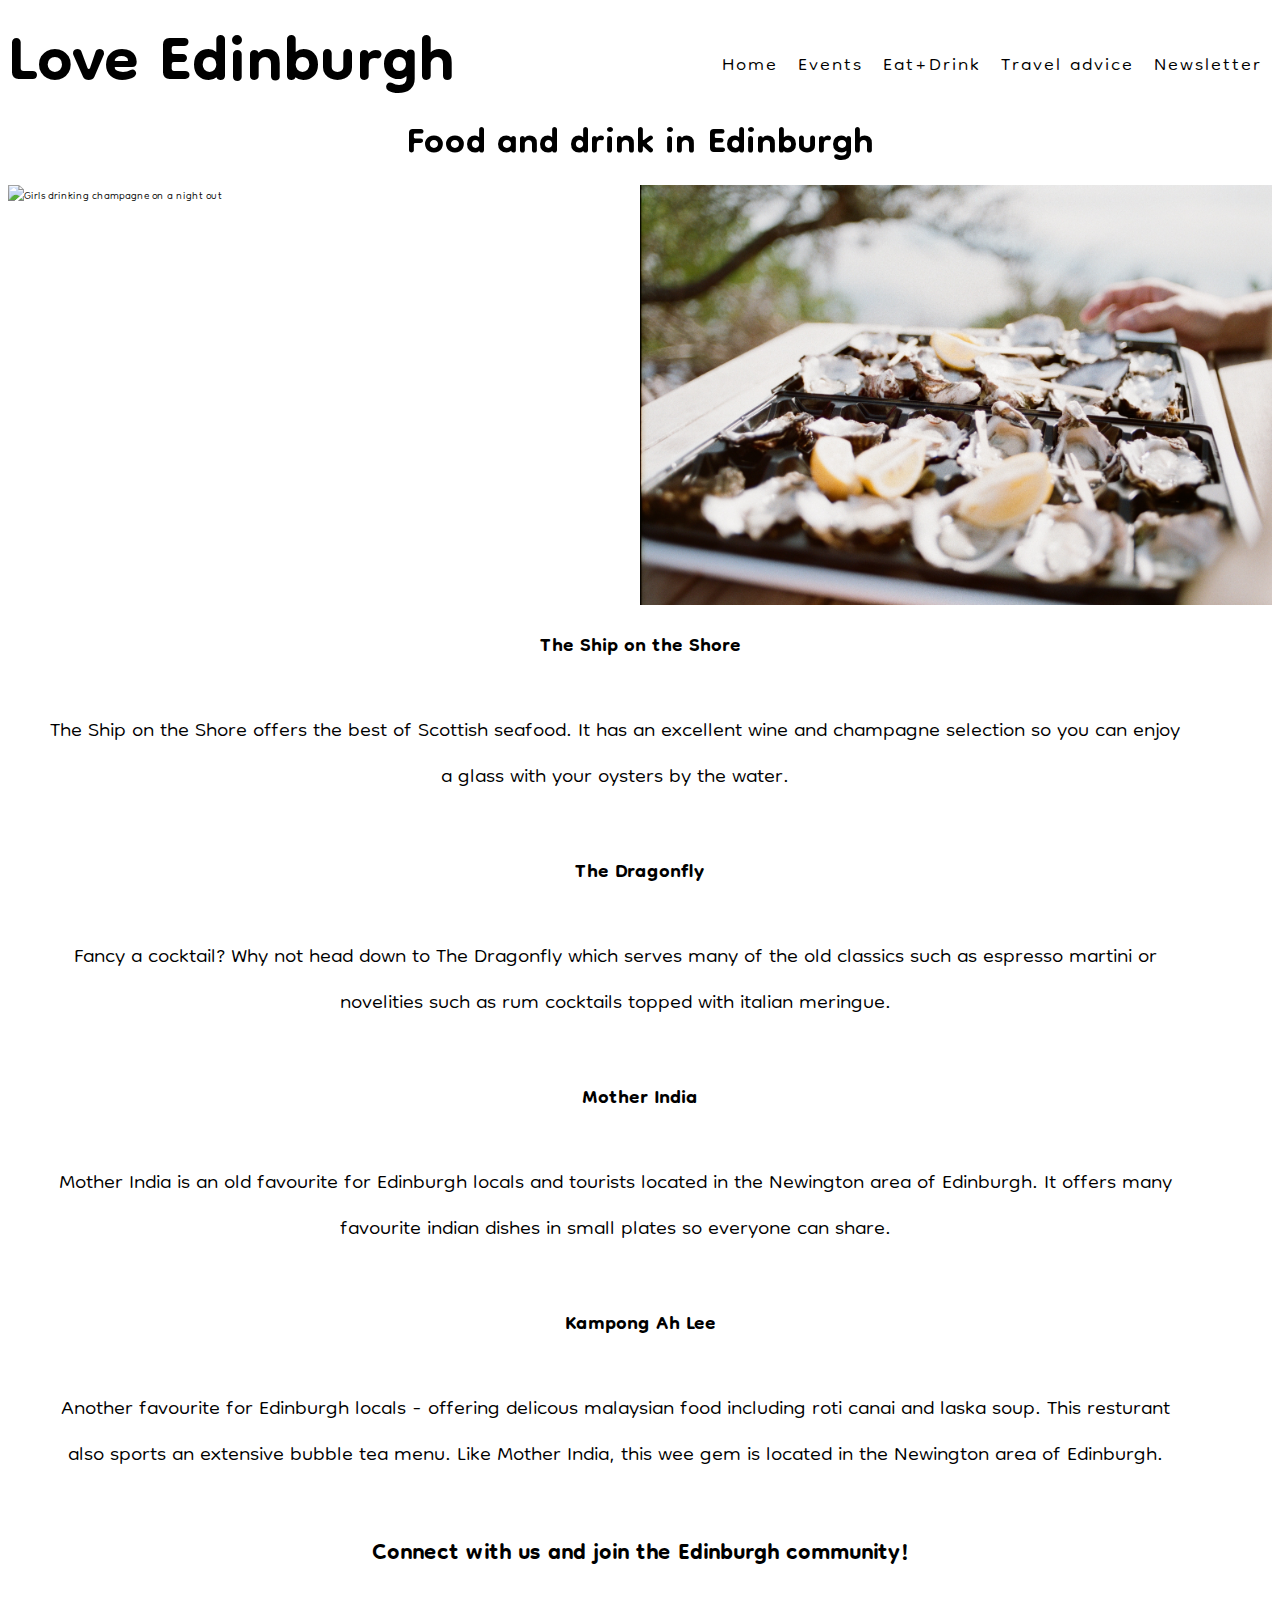
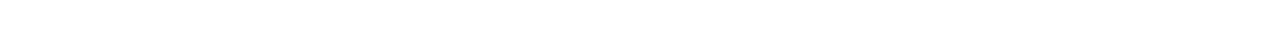
==== eat.html @ 27a25654 "Changes to content in footer element and addition of text to readme file" ====
<!DOCTYPE html>
<html lang="en">

<head>
    <meta charset="UTF-8">
    <meta http-equiv="X-UA-Compatible" content="IE=edge">
    <meta name="viewport" content="width=device-width, initial-scale=1.0">
    <meta name="description" content="Edinburgh travel and entertainment advice">
    <meta name="keywords" content="edinburgh, scotland, travel, events, resturants, bars">
    <link rel="stylesheet" href="assets/css/style.css">
    <title>Edinburgh travel</title>
</head>

<body>
    <!-- navigation -->
    <section>
        <header>
            <nav>
                <ul id="menu">
                    <li>
                        <a href="newsletter.html">Newsletter</a>
                    </li>
                    <li>
                        <a href="travel.html">Travel advice</a>
                    </li>
                    <li>
                        <a href="eat.html">Eat+Drink</a>
                    </li>
                    <li>
                        <a href="todo.html">Events</a>
                    </li>
                    <li>
                        <a href="index.html">Home</a>
                    </li>
                </ul>
            </nav>
            <!-- website logo -->
            <a href="index.html" id="love-edinburgh">
                <h1>Love Edinburgh</h1>
            </a>
        </header>
    </section>
<!-- main content of eat+drink page -->
    <section>
        <h3 id="eat-heading">Food and drink in Edinburgh</h3>
        <div id="food-container">
            <!-- image from https://www.pexels.com/photo/woman-in-silver-v-neck-long-sleeved-dress-3394310/ -->
            <img id="champagne-img" src="assets/images/champagne.jpg" alt="Girls drinking champagne on a night out">
            <!-- image from https://www.pexels.com/photo/selective-focus-photo-of-oysters-ceramic-tray-3534584/ -->
            <img id="oysters-img" src="assets/images/oysters.jpg" alt="A platter of oysters served with lemon wedges">
        </div>
        <div id="food-text">
            <h4>The Ship on the Shore</h4>
            <p>The Ship on the Shore offers the best of Scottish seafood. It has an excellent wine and champagne
                selection so you can enjoy a glass with your oysters by the water.</p>
            <h4>The Dragonfly</h4>
            <p>Fancy a cocktail? Why not head down to The Dragonfly which serves many of the old classics such as
                espresso martini or novelities such as rum cocktails topped with italian meringue.</p>
            <h4>Mother India</h4>
            <p>Mother India is an old favourite for Edinburgh locals and tourists located in the Newington area of
                Edinburgh. It offers many favourite indian dishes in small plates so everyone can share.</p>
            <h4>Kampong Ah Lee</h4>
            <p>Another favourite for Edinburgh locals - offering delicous malaysian food including roti canai and laska
                soup. This resturant also sports an extensive bubble tea menu. Like Mother India, this wee gem is
                located in the Newington area of Edinburgh.</p>
        </div>
        </div>
    </section>
    <!-- footer with social media links -->
    <footer class="social-media">
        <h3>Connect with us and join the Edinburgh community!</h3>
        <ul>
            <li>
                <a href="http://facebook.com" target="_blank" rel="noopener"
                    aria-label="Visit the Love Edinburgh facebook page (opens in a new tab)">
                    <i class="fa-brands fa-facebook"></i></a>
            </li>
            <li>
                <a href="http://twitter.com" target="_blank" rel="noopener"
                    aria-label="Visit the Love Edinburgh twitter page (opens in a new tab)">
                    <i class="fa-brands fa-square-twitter"></i></a>
            </li>
            <li>
                <a href="http://instagram.com" target="_blank" rel="noopener"
                    aria-label="Visit the Love Edinburgh instagram page (opens in a new tab)">
                    <i class="fa-brands fa-square-instagram"></i></a>
            </li>
        </ul>
    </footer>
    <!-- font awesome scripts -->
    <script src="https://kit.fontawesome.com/d521ba99a7.js" crossorigin="anonymous"></script>
</body>

</html>
---- assets/css/style.css ----
@import url('https://fonts.googleapis.com/css2?family=Bitter:wght@300&family=Dongle&family=Lato:wght@300&family=Oswald&display=swap');

/* heading and body styling */

h1 {
    font-family: Dongle, Helvetica, sans-serif;
    display: block;
    margin: auto;
    font-size: 100px;
}

h2 {
    font-family: Dongle, Helvetica, sans-serif;
    display: block;
    margin: auto;
    font-size: 80px;
}

h3 {
    font-family: Dongle, Helvetica, sans-serif;
    display: block;
    margin: auto;
    font-size: 45px;
}

h4 {
    font-family: Dongle, Helvetica, sans-serif;
    display: block;
    margin: auto;
    font-size: 30px;
}

body {
    font-family: Dongle, Helvetica, sans-serif;
    font-weight: 200;
    color: black;
}

/* Removal of text decoration of love edinburgh link back to homepage */

#love-edinburgh {
    text-decoration: none;
    color: black;
    font-size: 250%;
}

/* Addition of navigation menu */

#menu {
    font-family: Dongle, Helvetica, sans-serif;
    letter-spacing: 2px;
    list-style-type: none;
    font-size: 180%;
}

/* Have position using alternative code  */
/* !!!! */
#love-edinburgh, #menu {
    line-height: 75px;
}

#menu li {
    float: right;
    margin-left: 10px;
    margin-right: 10px;
    list-style-type: none;
}


#menu a {
    text-decoration: none;
    color: black;
}

/* Addition of hover effect of navigation menu */

#menu a:hover {
    color: grey;
}

/* Addition of hero image on homepage */

#hero-outer {
    height: 1200px;
    width: 100%;
    position: relative;
}

/* image from pexels.com - https://www.pexels.com/photo/silhouette-of-big-ben-surrounded-by-fog-during-daytime-161863/ */

#hero-image {
    width: 100%;
    height: 1200px;
    background: url('../images/hero-image.jpg') no-repeat center center;
    background-size: cover;
}

/* Positioning and styling of intro text (overlapping hero image */

#intro-text {
    float: left;
    position: absolute;
    font-family: Dongle, Helvetica, sans-serif;
    margin: 0 25% 0 0;
    font-size: 35px;
    padding: 40px;
}

/* repositioning of iframe element and it's associated div element on homepage */

iframe {
    display: block;
    margin: auto;
}


#welcome-video {
    margin-top: 10px;
}

/*Addition of social media in footer and styling of footer */

.social-media {
    text-align: center;
    height: 100px;
}

.social-media>li {
    list-style-type: none;
}

.social-media i {
    text-decoration: none;
    margin: 1.1%;
    font-size: 2em;
    color: #000000;
}

.social-media h3 {
    text-decoration: none;
    color: black;
    font-size: 35px;
}

footer li {
    display: inline;
}

/* Addition of background image on events page */

#events-outer {
    height: 1445px;
    width: 100%;
    position: relative;
}

/* image from pexels.com - https://www.pexels.com/photo/silhouette-photography-of-people-on-theater-1714361/ */

#edfest {
    width: 100%;
    height: 1445px;
    background: url('../images/theatre.jpg') no-repeat center center;
    background-size: cover;
    background-position: center;
    display: block;
    background-size: auto 100%;
}

#events-heading {
    font-size: 3.5em;
    text-align: center;
}

/* Styling of div elements containing text on events page */

#to-do-fringe {
    font-family: Dongle, Helvetica, sans-serif;
    font-size: 1.85em;
    color: white;
    margin-right: 500px;
    margin-bottom: 100px;
    margin-right: 75%;
    margin-left: 10%;
    background-color: black;
    opacity: 0.85;
    width: 50%;
    text-align: center;
    padding: 10px;
}



#to-do-film {
    font-family: Dongle, Helvetica, sans-serif;
    font-size: 1.85em;
    margin-bottom: 100px;
    float: right;
    color: white;
    margin-bottom: 100px;
    margin-right: 10%;
    margin-left: 75%;
    background-color: black;
    opacity: 0.85;
    width: 50%;
    text-align: center;
}

#to-do-book {
    font-family: Dongle, Helvetica, sans-serif;
    font-size: 1.85em;
    margin-right: 75%;
    margin-left: 10%;
    margin-bottom: 50px;
    color: white;
    background-color: black;
    opacity: 0.85;
    float: left;
    width: 50%;
    text-align: center;
}

#to-do-music {
    font-family: Dongle, Helvetica, sans-serif;
    font-size: 1.85em;
    margin-bottom: 100px;
    float: right;
    color: white;
    margin-bottom: 100px;
    margin-right: 10%;
    margin-left: 75%;
    background-color: black;
    opacity: 0.85;
    width: 50%;
    text-align: center;
    padding: 10px;
}

/* Addition of hover effects of div elements on events page 
Code taken from inspiration from https://www.w3schools.com/css/css_image_transparency.asp*/


#to-do-fringe:hover {
    opacity: 1;
}

#to-do-film:hover {
    opacity: 1;
}

#to-do-book:hover {
    opacity: 1;
}

#to-do-music:hover {
    opacity: 1;
}

/* Styling of text of eat+drink page */

#eat-heading {
    font-size: 3.5em;
    text-align: center;
}

#food-text {
    float: left;
    color: black;
    font-family: Dongle, Helvetica, sans-serif;
    font-size: 35px;
    clear: left;
    text-align: center;
    justify-content: center;

}

#food-text>p {
    margin: 0 50px 10px 0;
    display: block;
    font-size: 32px;
    float: left;
    padding: 40px;
}

/*Styling of div element on eat+drink page */
/* !!!! */
#food-container {
    display: flex;
    margin: auto;
    position: relative;
}

/*Styling of img elements on eat+drink page */

#champagne-img {
    height: 420px;
    width: 50%;
    padding-bottom: 20px;
}

#oysters-img {
    height: 420px;
    width: 50%;
    padding-bottom: 20px;
}

#travel-div {
    margin: auto;
    width: 60%;
}

/* Addition of travel outer element */

#travel-outer {
    height: 1000px;
    width: 100%;
    overflow: hidden;
    position: relative;
}

/* Addition of background image on travel adive page. Note - I deliberately wanted to repeat the image. 
/* image from pexels.com - https://www.pexels.com/photo/three-person-crossing-streets-2242170/ */

#edin-travel {
    background: url('../images/ed-travel.jpg') repeat center center;
    height: 1000px;
    width: 100%;
    padding-top: 20px;
    padding-bottom: 20px;
    background-size: contain;
}

/* Styling of text on travel advice page and div element */

#travel-text {
    font-family: Dongle, Helvetica, sans-serif;
    font-size: 1.9em;
    color: white;
    background-color: black;
    opacity: 0.8;
    width: 82%;
    text-align: center;
    margin: 0 auto;
    padding: 40px;
    position: relative;
}

#travel-text>h2 {
    text-decoration: underline;
    font-size: 1.8em;
}

/* Addition of image background for form on newsletter page 
Image from pexels.com - https://www.pexels.com/photo/photo-of-live-concert-1540372/ */

#form-image {
    width: 100%;
    height: 800px;
    background: url('../images/newsletter-signup.jpg') no-repeat center center;
}

#form-text-container {
    width: 65%;
    height: 220px;
    background-color: rgb(4, 0, 0);
    color: white;
    font-family: Dongle, Helvetica, sans-serif;
    font-size: 25px;
    opacity: 0.9;
    padding: 10px;
}

/* Styling of inputs and associated labels on newsletter page */

#form-heading {
    font-family: Dongle, Helvetica, sans-serif;
    display: block;
    margin: auto;
    font-size: 30px;
}

#newsletter-form {
    width: auto;
    height: auto;
}

.signup-button {
    margin: auto;
}

label {
    display: inline-block;
    width: 105px;
    text-align: left;
    font-size: 25px;
}


/*Responsive element code below */

@media screen and (max-width: 1200px) {

    #form-text-container {
        font-size: 1em;
        display: block;
        width: 70%;
        height: auto;
    }

}

@media screen and (max-width: 1012px) {

    h1 {
        font-size: 2em;
    }

}

@media screen and (max-width: 979px) {

    #hero-image {
        width: auto;
        height: auto;
    }

}

@media screen and (max-width: 980px) {

    h2 {
        font-size: 1em;
    }

    h3 {
        font-size: 1.1em;
    }

    #intro-text {
        font-size: 1.5em;
    }

    #menu {
        font-size: 1.5em;
    }

    #menu {
        font-size: 15px;
    }

    iframe {
        width: 90%;
        height: 400px;
    }

    #hero-image {
        width: 100%;
        height: 1200px;
    }

    .social-media h3 {
        color: black;
        font-size: 25px;
    }

    #eat-heading {
        font-size: 35px;
    }

    #food-text {
        font-size: 20px;
    }

    #food-container {
        width: auto;
        height: auto;
    }

    #food-text {
        font-size: 1em;
        display: block;
    }

    #travel-div {
        font-size: 50px;
    }

    #travel-text {
        font-size: 0.5em;
    }

    #events-outer {
        font-size: 0.9em;
    }

    #events-heading {
        font-size: 1.8em;
    }

    label {
        display: inline-block;
        font-size: 1em;
        text-align: left;
        clear: both;
    }

    #newsletter-form {
        margin-left: 50px;
    }

    .signup-button {
        margin-left: auto;
    }

    #form-text-container {
        font-size: 1em;
        display: block;
        width: 500px;
        height: 200px;
    }

    #form-heading>h4 {
        font-size: 0.62em;
    }

}

@media screen and (max-width: 800px) {

    h1 {
        font-size: 60%;
    }


    h2 {
        font-size: 1em;
    }

    h3 {
        font-size: 0.9em;
    }


    iframe {
        width: 90%;
        height: 400px;
    }

    #hero-image {
        width: auto;
        height: 1200px;
    }

    #menu>li {
        font-size: 0.9em;
        margin-left: 2px;
        margin-right: 5px;
        letter-spacing: 1px;
    }

    #intro-text {
        font-size: 1.2em;
        /* !! */
        margin: 0 auto;
        position: relative;
        text-align: justify;
    }

    #menu {
        font-size: 1.5em;
    }

    .social-media h3 {
        text-decoration: none;
        color: black;
        font-size: 1em;
    }

    .social-media i {
        font-size: 1em;
    }

    #travel-div {
        font-size: 50px;
    }

    #travel-text {
        font-size: 0.36em;
    }

    #events-outer {
        font-size: 0.6em;
    }

    #events-heading {
        font-size: 1.3em;
    }

    #food-container {
        width: auto;
        height: auto;
        margin: auto;
    }

    #champagne-img {
        width: 50%;
        height: auto;
    }

    #oysters-img {
        width: 50%;
        height: auto;
    }

    #food-container {
        width: auto;
        height: auto;
    }

    #eat-heading {
        font-size: 35px;
    }

    #food-text>p {
        font-size: 0.9em;
    }

    #food-text>h4 {
        font-size: 1.1em;
        margin-right: 11%;
    }


    #form-text-container {
        width: 50%;
        height: 450px;
        font-size: 0.5em;
        column-count: 1;
        display: block;
    }

    label {
        display: inline-block;
        font-size: 1em;
        text-align: left;
        clear: both;
    }

    #newsletter-form {
        margin-left: 20px;
    }

    .signup-button {
        margin-left: auto;
    }


    #form-text-container {
        font-size: 1em;
        display: block;
        width: auto;
        height: 200px;
    }

    #form-heading>h4 {
        font-size: 0.6em;
    }

}

@media screen and (max-width: 450px) {

    h1 {
        font-size: 0.55em;
    }

    #menu>li {
        font-size: 0.5em;
        margin-left: 2px;
        margin-right: 5px;
        letter-spacing: 1px;
    }

    .signup-button {
        margin-left: auto;
    }

    #eat-heading {
        font-size: 1.5em;
    }
}

@media screen and (max-width: 820px) {

    h1 {
        font-size: 1em;
    }

    #menu>li {
        font-size: 0.9em;
        margin-left: 2px;
        margin-right: 5px;
        letter-spacing: 1px;
    }

    .signup-button {
        margin-left: auto;
    }

    #eat-heading {
        font-size: 1.5em;
    }
}


@media screen and (max-width: 400px) {

    h1 {
        font-size: 0.6em;
    }

    #menu>li {
        font-size: 0.4em;
        margin-left: 2px;
        margin-right: 5px;
        letter-spacing: 1px;
    }

    .signup-button {
        margin-left: auto;
    }

    #eat-heading {
        font-size: 1.5em;
    }
}

@media screen and (max-width: 450px) {

    h1 {
        font-size: 0.7em;
    }

    #menu>li {
        font-size: 0.6em;
        margin-left: 2px;
        margin-right: 5px;
        letter-spacing: 1px;
    }

    .signup-button {
        margin-left: auto;
    }

    #eat-heading {
        font-size: 1.5em;
    }
}


@media screen and (max-width: 550px) {

    h1 {
        font-size: 0.6em;
    }

    #menu>li {
        font-size: 0.45em;
        margin-left: 2px;
        margin-right: 5px;
        letter-spacing: 1px;
    }
}


@media screen and (max-width: 350px) {

    h1 {
        font-size: 0.4em;
    }

    iframe {
        width: 90%;
        height: 400px;
    }

    #hero-image {
        width: 90%;
        height: 1200px;
    }

    #menu>li {
        font-size: 0.4em;
        margin-left: 1px;
        margin-right: 3px;
        letter-spacing: 0.2px;
    }

    h2 {
        font-size: 1em;
    }

    h3 {
        font-size: 0.9em;
    }

    #intro-text {
        font-size: 0.8em;
        margin: 0 auto;
        position: relative;
        text-align: justify;
    }

    #hero-image {
        width: auto;
    }

    .social-media h3 {
        text-decoration: none;
        color: black;
        font-size: 0.7em;
    }

    .social-media i {
        font-size: 1em;
    }

    #events-outer {
        font-size: 0.5em;
    }

    #events-heading {
        font-size: 0.9em;
    }

    #food-container {
        width: auto;
        height: auto;
        margin: auto;
    }

    #champagne-img {
        width: 50%;
        height: auto;
    }

    #oysters-img {
        width: 50%;
        height: auto;
    }

    #food-text>p {
        font-size: 0.9em;
    }

    #food-text>h4 {
        font-size: 1.1em;
        margin-right: 11%;
    }


    #food-container {
        width: auto;
        height: auto;
    }

    #food-text>p {
        font-size: 0.6em;
    }

    #food-text>h4 {
        font-size: 0.7em;
    }

    #eat-heading {
        font-size: 15px;
    }

    #travel-text {
        font-size: 0.31em;
    }

    label {
        display: inline-block;
        font-size: 0.7em;
        text-align: left;
        clear: both;
        column-count: 1;
    }

    #newsletter-form {
        margin-left: 10px;
    }

    .signup-button {
        margin-left: auto;
    }


    #form-text-container {
        font-size: 1em;
        display: block;
        width: 75%;
        height: auto;
    }

    #form-heading>h4 {
        font-size: 0.4em;
    }

}
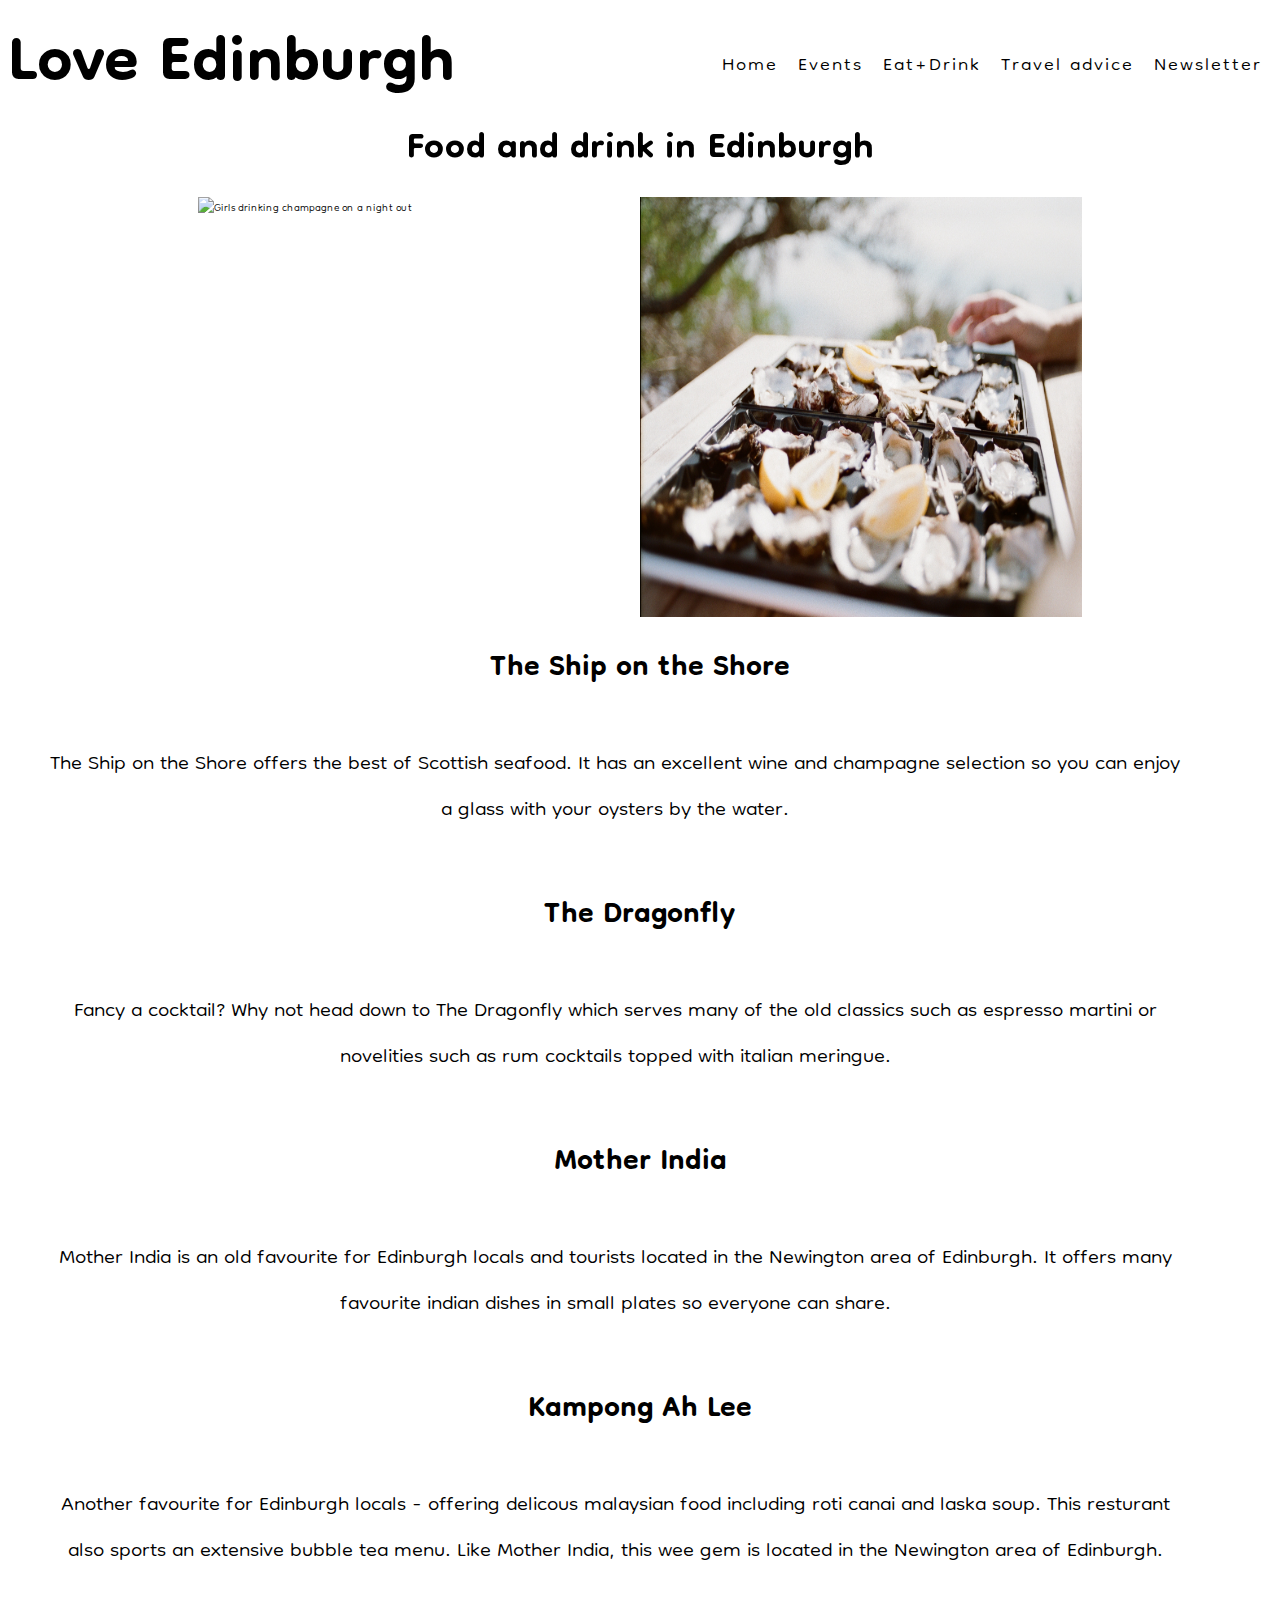
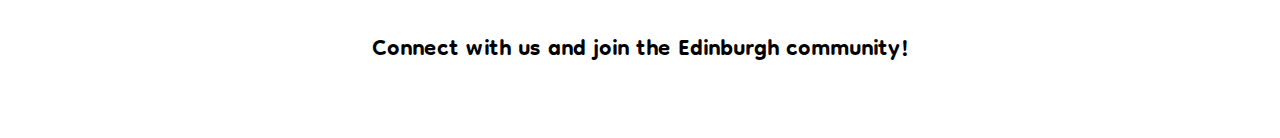
==== commit 790c7ad8: "Changes to responsive design code" ====
--- a/eat.html
+++ b/eat.html
@@ -42,7 +42,7 @@
     </section>
 <!-- main content of eat+drink page -->
     <section>
-        <h3 id="eat-heading">Food and drink in Edinburgh</h3>
+        <h2 id="eat-heading">Food and drink in Edinburgh</h2>
         <div id="food-container">
             <!-- image from https://www.pexels.com/photo/woman-in-silver-v-neck-long-sleeved-dress-3394310/ -->
             <img id="champagne-img" src="assets/images/champagne.jpg" alt="Girls drinking champagne on a night out">
@@ -50,16 +50,16 @@
             <img id="oysters-img" src="assets/images/oysters.jpg" alt="A platter of oysters served with lemon wedges">
         </div>
         <div id="food-text">
-            <h4>The Ship on the Shore</h4>
+            <h3>The Ship on the Shore</h3>
             <p>The Ship on the Shore offers the best of Scottish seafood. It has an excellent wine and champagne
                 selection so you can enjoy a glass with your oysters by the water.</p>
-            <h4>The Dragonfly</h4>
+            <h3>The Dragonfly</h3>
             <p>Fancy a cocktail? Why not head down to The Dragonfly which serves many of the old classics such as
                 espresso martini or novelities such as rum cocktails topped with italian meringue.</p>
-            <h4>Mother India</h4>
+            <h3>Mother India</h3>
             <p>Mother India is an old favourite for Edinburgh locals and tourists located in the Newington area of
                 Edinburgh. It offers many favourite indian dishes in small plates so everyone can share.</p>
-            <h4>Kampong Ah Lee</h4>
+            <h3>Kampong Ah Lee</h3>
             <p>Another favourite for Edinburgh locals - offering delicous malaysian food including roti canai and laska
                 soup. This resturant also sports an extensive bubble tea menu. Like Mother India, this wee gem is
                 located in the Newington area of Edinburgh.</p>
--- a/assets/css/style.css
+++ b/assets/css/style.css
@@ -11,9 +11,9 @@
 
 h2 {
     font-family: Dongle, Helvetica, sans-serif;
-    display: block;
-    margin: auto;
-    font-size: 80px;
+    display: block; 
+    font-size: 60px;
+    line-height: 0%;
 }
 
 h3 {
@@ -75,7 +75,7 @@
 /* Addition of hover effect of navigation menu */
 
 #menu a:hover {
-    color: grey;
+    color: gray;
 }
 
 /* Addition of hero image on homepage */
@@ -101,9 +101,9 @@
     float: left;
     position: absolute;
     font-family: Dongle, Helvetica, sans-serif;
-    margin: 0 25% 0 0;
+    margin: 0 30% 0 0;
     font-size: 35px;
-    padding: 40px;
+    padding: 50px;
 }
 
 /* repositioning of iframe element and it's associated div element on homepage */
@@ -270,7 +270,6 @@
     clear: left;
     text-align: center;
     justify-content: center;
-
 }
 
 #food-text>p {
@@ -397,6 +396,31 @@
 
 /*Responsive element code below */
 
+
+@media screen and (max-width: 2000px) {
+
+    #form-text-container {
+        width: 50%;
+        margin: 0 auto;
+    }
+
+    #food-container {
+        width: 70%;
+    }
+
+    #food-text {
+        width: 100%;
+        margin: 0 auto;
+    }
+
+    #food-text>h3 {
+        width: 90%;
+        margin: 0 auto;
+        display: block;
+    }
+
+}
+
 @media screen and (max-width: 1200px) {
 
     #form-text-container {
@@ -404,6 +428,11 @@
         display: block;
         width: 70%;
         height: auto;
+        float: left;
+    }
+
+    #form-image {
+        float:left;
     }
 
 }
@@ -524,10 +553,29 @@
 
 }
 
+@media screen and (max-width: 900px) {
+
+    #love-edinburgh {
+        font-size: 2em;
+    }
+
+    #menu {
+        font-size: 1.5em;
+    }
+
+    #menu>li {
+        padding: 2px;
+    }
+
+    #events-heading {
+        font-size: 3em;
+    }
+}
+
 @media screen and (max-width: 800px) {
 
     h1 {
-        font-size: 60%;
+        font-size: 2em;
     }
 
 
@@ -566,17 +614,17 @@
     }
 
     #menu {
-        font-size: 1.5em;
+        font-size: 1.8em;
     }
 
     .social-media h3 {
         text-decoration: none;
         color: black;
-        font-size: 1em;
+        font-size: 1.6em;
     }
 
     .social-media i {
-        font-size: 1em;
+        font-size: 1.5em;
     }
 
     #travel-div {
@@ -584,15 +632,19 @@
     }
 
     #travel-text {
-        font-size: 0.36em;
-    }
-
-    #events-outer {
-        font-size: 0.6em;
+        font-size: 0.5em;
+    }
+
+    #events-outer>p {
+        font-size: 0.9em;
+    }
+
+    #events-outer>h3 {
+        font-size: 1.5em;
     }
 
     #events-heading {
-        font-size: 1.3em;
+        font-size: 2em;
     }
 
     #food-container {
@@ -617,15 +669,15 @@
     }
 
     #eat-heading {
-        font-size: 35px;
+        font-size: 2em;
     }
 
     #food-text>p {
-        font-size: 0.9em;
+        font-size: 1.7em;
     }
 
     #food-text>h4 {
-        font-size: 1.1em;
+        font-size: 1.9em;
         margin-right: 11%;
     }
 
@@ -634,7 +686,6 @@
         width: 50%;
         height: 450px;
         font-size: 0.5em;
-        column-count: 1;
         display: block;
     }
 
@@ -667,14 +718,20 @@
 
 }
 
-@media screen and (max-width: 450px) {
-
+@media screen and (max-width: 680px) {
     h1 {
-        font-size: 0.55em;
-    }
-
-    #menu>li {
-        font-size: 0.5em;
+        font-size: 1em;
+    }
+}
+
+@media screen and (max-width: 750px) {
+
+    #love-edinburgh {
+        font-size: 2em;
+    }
+
+    #menu {
+        font-size: 1.5em;
         margin-left: 2px;
         margin-right: 5px;
         letter-spacing: 1px;
@@ -687,12 +744,25 @@
     #eat-heading {
         font-size: 1.5em;
     }
+
+    #travel-text>h2 {
+        font-size: 1.2em;
+    }
+
+    #travel-text>p {
+        font-size: 0.8em;
+    }
+
+    #events-outer {
+        font-size:  0.9em;
+    }
+
 }
 
 @media screen and (max-width: 820px) {
 
     h1 {
-        font-size: 1em;
+        font-size: 2em;
     }
 
     #menu>li {
@@ -712,7 +782,7 @@
 }
 
 
-@media screen and (max-width: 400px) {
+@media screen and (max-width: 450px) {
 
     h1 {
         font-size: 0.6em;
@@ -733,44 +803,6 @@
         font-size: 1.5em;
     }
 }
-
-@media screen and (max-width: 450px) {
-
-    h1 {
-        font-size: 0.7em;
-    }
-
-    #menu>li {
-        font-size: 0.6em;
-        margin-left: 2px;
-        margin-right: 5px;
-        letter-spacing: 1px;
-    }
-
-    .signup-button {
-        margin-left: auto;
-    }
-
-    #eat-heading {
-        font-size: 1.5em;
-    }
-}
-
-
-@media screen and (max-width: 550px) {
-
-    h1 {
-        font-size: 0.6em;
-    }
-
-    #menu>li {
-        font-size: 0.45em;
-        margin-left: 2px;
-        margin-right: 5px;
-        letter-spacing: 1px;
-    }
-}
-
 
 @media screen and (max-width: 350px) {
 
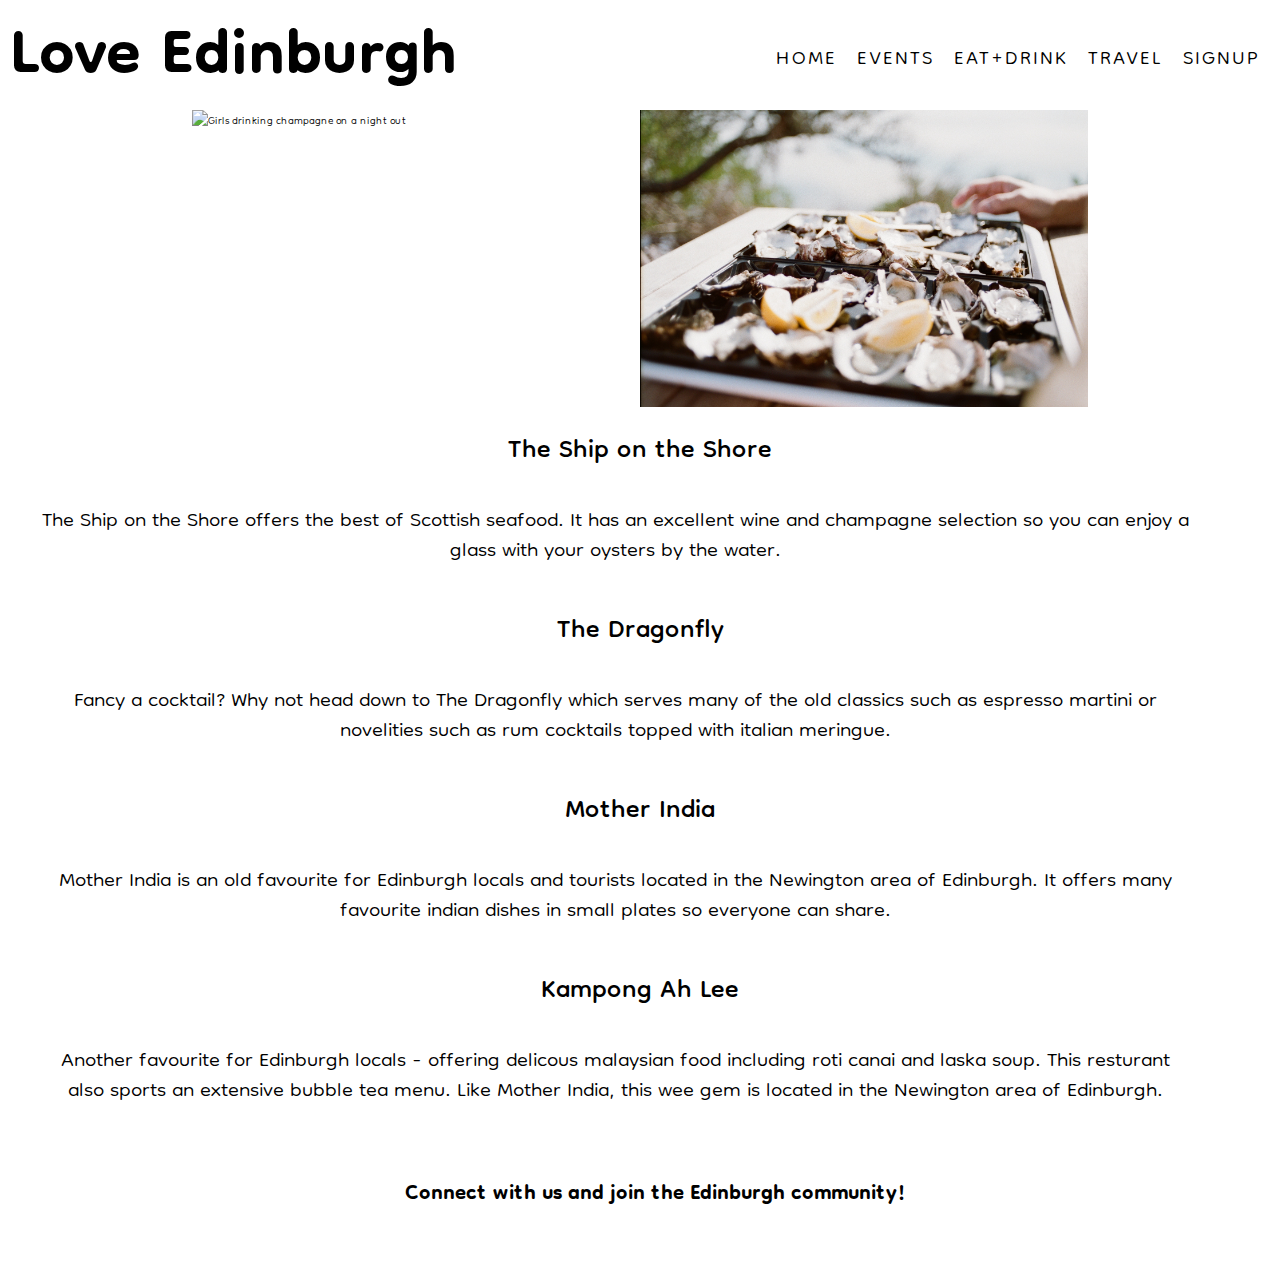
==== commit 7a924efa: "Edited code to make sure it is concise in main and responsive css code" ====
--- a/eat.html
+++ b/eat.html
@@ -12,54 +12,58 @@
 </head>
 
 <body>
-    <!-- navigation -->
-    <section>
-        <header>
+    <header>
+        <div id="nav-logo">
+               <!-- website logo and associated container -->
+            <div id="logo-container">
+                <a href="index.html" id="logo">
+                    <h1>Love Edinburgh</h1>
+                </a>
+            </div>
+            <!-- navigation bar and associated container -->
+          <div id="menu-container">
             <nav>
                 <ul id="menu">
                     <li>
-                        <a href="newsletter.html">Newsletter</a>
+                        <a href="index.html">Home</a>
                     </li>
                     <li>
-                        <a href="travel.html">Travel advice</a>
+                        <a href="events.html">Events</a>
                     </li>
                     <li>
                         <a href="eat.html">Eat+Drink</a>
                     </li>
                     <li>
-                        <a href="todo.html">Events</a>
+                        <a href="travel.html">Travel</a>
                     </li>
                     <li>
-                        <a href="index.html">Home</a>
+                        <a href="newsletter.html">Signup</a>
                     </li>
                 </ul>
             </nav>
-            <!-- website logo -->
-            <a href="index.html" id="love-edinburgh">
-                <h1>Love Edinburgh</h1>
-            </a>
+          </div>
+        </div>
         </header>
-    </section>
 <!-- main content of eat+drink page -->
     <section>
-        <h2 id="eat-heading">Food and drink in Edinburgh</h2>
-        <div id="food-container">
-            <!-- image from https://www.pexels.com/photo/woman-in-silver-v-neck-long-sleeved-dress-3394310/ -->
-            <img id="champagne-img" src="assets/images/champagne.jpg" alt="Girls drinking champagne on a night out">
+        <!-- <h2 id="eat-heading">Food and drink in Edinburgh</h2>  -->
+       <div id="eat-container">
+            <!-- image from https://www.pexels.com/photo/woman-in-silver-v-neck-long-sleeved-dress-3394310/  -->
+             <img id="champagne-img" src="assets/images/champagne.jpg" alt="Girls drinking champagne on a night out"> 
             <!-- image from https://www.pexels.com/photo/selective-focus-photo-of-oysters-ceramic-tray-3534584/ -->
-            <img id="oysters-img" src="assets/images/oysters.jpg" alt="A platter of oysters served with lemon wedges">
-        </div>
-        <div id="food-text">
-            <h3>The Ship on the Shore</h3>
+            <img id="oysters-img" src="assets/images/oysters.jpg" alt="A platter of oysters served with lemon wedges"> 
+        </div> 
+        <div id="eat-text">
+            <h2>The Ship on the Shore</h2>
             <p>The Ship on the Shore offers the best of Scottish seafood. It has an excellent wine and champagne
                 selection so you can enjoy a glass with your oysters by the water.</p>
-            <h3>The Dragonfly</h3>
+            <h2>The Dragonfly</h2>
             <p>Fancy a cocktail? Why not head down to The Dragonfly which serves many of the old classics such as
                 espresso martini or novelities such as rum cocktails topped with italian meringue.</p>
-            <h3>Mother India</h3>
+            <h2>Mother India</h2>
             <p>Mother India is an old favourite for Edinburgh locals and tourists located in the Newington area of
                 Edinburgh. It offers many favourite indian dishes in small plates so everyone can share.</p>
-            <h3>Kampong Ah Lee</h3>
+            <h2>Kampong Ah Lee</h2>
             <p>Another favourite for Edinburgh locals - offering delicous malaysian food including roti canai and laska
                 soup. This resturant also sports an extensive bubble tea menu. Like Mother India, this wee gem is
                 located in the Newington area of Edinburgh.</p>
--- a/assets/css/style.css
+++ b/assets/css/style.css
@@ -1,111 +1,147 @@
-@import url('https://fonts.googleapis.com/css2?family=Bitter:wght@300&family=Dongle&family=Lato:wght@300&family=Oswald&display=swap');
+@import url('https://fonts.googleapis.com/css2?family=Dongle:wght@300;400&family=Fredoka:wght@300;400&display=swap');
+
+/* wildcard code inspired from code institute love running project  */
+
+* {
+    margin: 0;
+    padding: 0; 
+    border: none;
+}
 
 /* heading and body styling */
 
 h1 {
     font-family: Dongle, Helvetica, sans-serif;
-    display: block;
+    /* display: block; */
     margin: auto;
     font-size: 100px;
+    font-weight: 700;
 }
 
 h2 {
     font-family: Dongle, Helvetica, sans-serif;
-    display: block; 
-    font-size: 60px;
-    line-height: 0%;
+    /* display: block;  */
+    font-size: 40px;
+    font-weight: 400;
 }
 
 h3 {
     font-family: Dongle, Helvetica, sans-serif;
-    display: block;
-    margin: auto;
+    /* display: block; */
+    /* margin: auto; */
     font-size: 45px;
 }
 
 h4 {
     font-family: Dongle, Helvetica, sans-serif;
-    display: block;
-    margin: auto;
+    /* display: block; */
+    /* margin: auto; */
     font-size: 30px;
 }
 
 body {
     font-family: Dongle, Helvetica, sans-serif;
-    font-weight: 200;
     color: black;
-}
-
-/* Removal of text decoration of love edinburgh link back to homepage */
-
-#love-edinburgh {
+    font-weight: 300;
+}
+
+/* Postioning of logo and navigation containers and outer container */
+
+
+#nav-logo {
+    display: inline-block;
+    height: 100px;
+    width: 100%;
+}
+
+#menu-container {
+    float: right;
+}
+
+#logo-container {
+    float: left;
+}
+
+
+/* removal of text decoration of love edinburgh link back to homepage */
+
+#logo {
     text-decoration: none;
     color: black;
     font-size: 250%;
 }
 
-/* Addition of navigation menu */
+/* addition of navigation menu */
 
 #menu {
     font-family: Dongle, Helvetica, sans-serif;
     letter-spacing: 2px;
-    list-style-type: none;
-    font-size: 180%;
-}
-
-/* Have position using alternative code  */
-/* !!!! */
-#love-edinburgh, #menu {
-    line-height: 75px;
+    font-size: 30px;
+    float: right;
+    text-transform: uppercase;
 }
 
 #menu li {
-    float: right;
     margin-left: 10px;
     margin-right: 10px;
     list-style-type: none;
-}
-
-
+    float: left;
+}
+    
 #menu a {
     text-decoration: none;
-    color: black;
-}
-
-/* Addition of hover effect of navigation menu */
+    color: black; 
+}
+
+
+/* alignment of site logo and header */
+
+#logo, #menu {
+    line-height: 100px;
+    display: flex;
+    padding: 10px;
+    height: 100px;
+}
+
+/* addition of hover effect of navigation menu */
 
 #menu a:hover {
     color: gray;
 }
 
-/* Addition of hero image on homepage */
+/* addition of hero image on homepage */
 
 #hero-outer {
-    height: 1200px;
+    height: 1200px; 
     width: 100%;
-    position: relative;
+    /* check code below is still neccessary */
+    position: relative; 
 }
 
 /* image from pexels.com - https://www.pexels.com/photo/silhouette-of-big-ben-surrounded-by-fog-during-daytime-161863/ */
 
 #hero-image {
     width: 100%;
-    height: 1200px;
+    height: 1200px; 
     background: url('../images/hero-image.jpg') no-repeat center center;
     background-size: cover;
 }
 
-/* Positioning and styling of intro text (overlapping hero image */
+/* positioning and styling of intro text (overlapping hero image */
 
 #intro-text {
-    float: left;
-    position: absolute;
+    /* position: absolute; */
     font-family: Dongle, Helvetica, sans-serif;
     margin: 0 30% 0 0;
     font-size: 35px;
     padding: 50px;
 }
 
+#intro-text>h2 {
+    line-height: 40px;
+}
+
+
 /* repositioning of iframe element and it's associated div element on homepage */
 
 iframe {
@@ -118,11 +154,21 @@
     margin-top: 10px;
 }
 
-/*Addition of social media in footer and styling of footer */
+/* addition of social media in footer and styling of footer */
+/* consider putting social media as ID instead */
+
+footer {
+     height: 100px;
+     width: 100%;
+     padding: 15px; 
+}
+
+footer li {
+    display: inline;
+}
 
 .social-media {
     text-align: center;
-    height: 100px;
 }
 
 .social-media>li {
@@ -130,23 +176,18 @@
 }
 
 .social-media i {
-    text-decoration: none;
+    text-decoration: none; 
     margin: 1.1%;
     font-size: 2em;
     color: #000000;
 }
 
 .social-media h3 {
-    text-decoration: none;
-    color: black;
-    font-size: 35px;
-}
-
-footer li {
-    display: inline;
-}
-
-/* Addition of background image on events page */
+    font-size: 200%;
+    /* color: black; */
+}
+
+/* addition of background image on events page */
 
 #events-outer {
     height: 1445px;
@@ -156,31 +197,32 @@
 
 /* image from pexels.com - https://www.pexels.com/photo/silhouette-photography-of-people-on-theater-1714361/ */
 
-#edfest {
+#events-background {
     width: 100%;
     height: 1445px;
     background: url('../images/theatre.jpg') no-repeat center center;
     background-size: cover;
-    background-position: center;
-    display: block;
-    background-size: auto 100%;
-}
-
-#events-heading {
-    font-size: 3.5em;
+    /* background-position: center; */
+    /* display: block; */
+    /* background-size: auto 100%; */
+}
+
+/* #events-heading {
+    font-size: 50px;
     text-align: center;
-}
-
-/* Styling of div elements containing text on events page */
-
-#to-do-fringe {
-    font-family: Dongle, Helvetica, sans-serif;
+    padding: 20px;
+} */
+
+/* styling of div elements containing text on events page */
+
+#events-fringe {
+     margin-top: 30px;
+}
+
+#events-fringe, #events-film, #events-book, #events-music {
+    color: white; 
     font-size: 1.85em;
-    color: white;
-    margin-right: 500px;
-    margin-bottom: 100px;
-    margin-right: 75%;
-    margin-left: 10%;
+    margin-bottom: 50px;
     background-color: black;
     opacity: 0.85;
     width: 50%;
@@ -188,164 +230,112 @@
     padding: 10px;
 }
 
-
-
-#to-do-film {
-    font-family: Dongle, Helvetica, sans-serif;
-    font-size: 1.85em;
-    margin-bottom: 100px;
+#events-fringe, #events-book {
+    margin-left: 10%;
+    float: left;
+}
+
+#events-film, #events-music {
+    margin-right: 10%;
     float: right;
-    color: white;
-    margin-bottom: 100px;
-    margin-right: 10%;
-    margin-left: 75%;
-    background-color: black;
-    opacity: 0.85;
-    width: 50%;
+}
+
+/* addition of hover effects of div elements on events page */
+/* code taken from inspiration from https://www.w3schools.com/css/css_image_transparency.asp */
+
+#events-fringe:hover, #events-film:hover, #events-book:hover, #events-music:hover {
+    opacity: 1;
+}
+
+/* styling of text of eat+drink page */
+
+/* #eat-heading {
+    font-size:  50px;
     text-align: center;
-}
-
-#to-do-book {
-    font-family: Dongle, Helvetica, sans-serif;
-    font-size: 1.85em;
-    margin-right: 75%;
-    margin-left: 10%;
-    margin-bottom: 50px;
-    color: white;
-    background-color: black;
-    opacity: 0.85;
-    float: left;
-    width: 50%;
-    text-align: center;
-}
-
-#to-do-music {
-    font-family: Dongle, Helvetica, sans-serif;
-    font-size: 1.85em;
-    margin-bottom: 100px;
-    float: right;
-    color: white;
-    margin-bottom: 100px;
-    margin-right: 10%;
-    margin-left: 75%;
-    background-color: black;
-    opacity: 0.85;
-    width: 50%;
-    text-align: center;
-    padding: 10px;
-}
-
-/* Addition of hover effects of div elements on events page 
-Code taken from inspiration from https://www.w3schools.com/css/css_image_transparency.asp*/
-
-
-#to-do-fringe:hover {
-    opacity: 1;
-}
-
-#to-do-film:hover {
-    opacity: 1;
-}
-
-#to-do-book:hover {
-    opacity: 1;
-}
-
-#to-do-music:hover {
-    opacity: 1;
-}
-
-/* Styling of text of eat+drink page */
-
-#eat-heading {
-    font-size: 3.5em;
-    text-align: center;
-}
-
-#food-text {
-    float: left;
+    display: block;
+    padding: 25px;
+    font-weight: 400;
+} */
+
+#eat-text {
     color: black;
     font-family: Dongle, Helvetica, sans-serif;
-    font-size: 35px;
-    clear: left;
     text-align: center;
-    justify-content: center;
-}
-
-#food-text>p {
+    display: block;
+}
+
+#eat-text>p {
     margin: 0 50px 10px 0;
-    display: block;
     font-size: 32px;
-    float: left;
     padding: 40px;
 }
 
-/*Styling of div element on eat+drink page */
-/* !!!! */
-#food-container {
+#eat-text>h2, #eat-text>p {
+    line-height: 30px;
+}
+
+/* Setting position and display of container of img elements */
+
+#eat-container {
     display: flex;
     margin: auto;
-    position: relative;
-}
-
-/*Styling of img elements on eat+drink page */
-
-#champagne-img {
-    height: 420px;
+    position: relative; 
+}
+
+/* styling of img elements on eat+drink page */
+
+#champagne-img, #oysters-img {
+    height: auto;
     width: 50%;
-    padding-bottom: 20px;
-}
-
-#oysters-img {
-    height: 420px;
-    width: 50%;
-    padding-bottom: 20px;
-}
-
-#travel-div {
-    margin: auto;
-    width: 60%;
-}
-
-/* Addition of travel outer element */
+    padding-bottom: 30px;
+}
+
+/* positioning of travel outer element */
 
 #travel-outer {
     height: 1000px;
     width: 100%;
     overflow: hidden;
-    position: relative;
-}
-
-/* Addition of background image on travel adive page. Note - I deliberately wanted to repeat the image. 
-/* image from pexels.com - https://www.pexels.com/photo/three-person-crossing-streets-2242170/ */
-
-#edin-travel {
-    background: url('../images/ed-travel.jpg') repeat center center;
+    /* position: relative; */
+}
+
+/* Addition of background image on travel adive page. 
+ image from pexels.com - https://www.pexels.com/photo/three-person-crossing-streets-2242170/ */
+
+ #edin-travel {
+    background: url('../images/ed-travel.jpg') no-repeat center center;
     height: 1000px;
     width: 100%;
     padding-top: 20px;
     padding-bottom: 20px;
-    background-size: contain;
-}
-
-/* Styling of text on travel advice page and div element */
+    background-size: cover;
+}
+
+/* styling of div element on travel page */
+
+#travel-container {
+    margin: 0 auto; 
+    width: 60%;
+    padding-top: 20px;
+}
+
+/* styling of text on travel advice page and div element */
 
 #travel-text {
-    font-family: Dongle, Helvetica, sans-serif;
     font-size: 1.9em;
     color: white;
     background-color: black;
-    opacity: 0.8;
-    width: 82%;
+    opacity: 0.85;
+    width: 90%;
     text-align: center;
-    margin: 0 auto;
+    margin: 0 auto; 
     padding: 40px;
-    position: relative;
+    /* position: relative; */
 }
 
 #travel-text>h2 {
     text-decoration: underline;
-    font-size: 1.8em;
+    padding: 15px;
 }
 
 /* Addition of image background for form on newsletter page 
@@ -355,85 +345,89 @@
     width: 100%;
     height: 800px;
     background: url('../images/newsletter-signup.jpg') no-repeat center center;
+    background-size: cover;
+    position: relative;
 }
 
 #form-text-container {
-    width: 65%;
-    height: 220px;
+    width: 90%;
+    height: auto;
     background-color: rgb(4, 0, 0);
     color: white;
     font-family: Dongle, Helvetica, sans-serif;
-    font-size: 25px;
+    font-size: 30px;
     opacity: 0.9;
     padding: 10px;
+    line-height: 30px;
+    position: absolute;
 }
 
 /* Styling of inputs and associated labels on newsletter page */
 
-#form-heading {
-    font-family: Dongle, Helvetica, sans-serif;
+/* #form-heading {
     display: block;
     margin: auto;
-    font-size: 30px;
-}
-
-#newsletter-form {
+    font-size: 10px;
+} */
+
+/* #newsletter-form {
     width: auto;
     height: auto;
-}
-
-.signup-button {
+} */
+
+#signup-button {
     margin: auto;
+    width: 50px;
 }
 
 label {
     display: inline-block;
     width: 105px;
-    text-align: left;
-    font-size: 25px;
-}
-
-
-/*Responsive element code below */
+    height: auto;
+    /* text-align: left;  */
+    font-size: 25px; 
+}
+
+
+/* Responsive element code below */
 
 
 @media screen and (max-width: 2000px) {
 
     #form-text-container {
-        width: 50%;
+        width: 40%;
         margin: 0 auto;
-    }
-
-    #food-container {
+        position: absolute;
+    }
+
+    #form-image {
+        position: realtive;
+    }
+
+    #eat-container {
         width: 70%;
     }
 
-    #food-text {
-        width: 100%;
-        margin: 0 auto;
-    }
-
-    #food-text>h3 {
+    /* #eat-text {
+        /* width: 100%; */
+        /* margin: 0 auto; 
+    }*/ 
+
+    /* #eat-text>h2 {
         width: 90%;
         margin: 0 auto;
         display: block;
-    }
-
-}
-
-@media screen and (max-width: 1200px) {
-
-    #form-text-container {
-        font-size: 1em;
-        display: block;
-        width: 70%;
-        height: auto;
-        float: left;
-    }
-
-    #form-image {
-        float:left;
-    }
+    } */
+
+}
+
+/* @media screen and (max-width: 1200px) {
+
+     #form-text-container {
+        width: 90%;
+}
+
+
 
 }
 
@@ -443,10 +437,6 @@
         font-size: 2em;
     }
 
-}
-
-@media screen and (max-width: 979px) {
-
     #hero-image {
         width: auto;
         height: auto;
@@ -454,62 +444,151 @@
 
 }
 
-@media screen and (max-width: 980px) {
+@media screen and (max-width: 979px) {
+
+    #hero-image {
+        width: auto;
+        height: auto;
+    }
+
+} */
+
+@media screen and (max-width: 1200px) {
+
+    /* h1 {
+        font-size: 1.5em;
+    }
 
     h2 {
+        font-size: 1.3em;
+    }
+
+    h3 {
+        font-size: 1.2em;
+    } */
+
+    /* #intro-text {
         font-size: 1em;
-    }
-
-    h3 {
-        font-size: 1.1em;
-    }
-
-    #intro-text {
-        font-size: 1.5em;
-    }
-
-    #menu {
-        font-size: 1.5em;
-    }
-
-    #menu {
-        font-size: 15px;
-    }
-
+    } */
+
+    /* #menu {
+        font-size: 2em;
+    } */
+/* might want to line up the video */
     iframe {
-        width: 90%;
-        height: 400px;
+        width: 100%;
+        margin: 0 auto;
     }
 
     #hero-image {
         width: 100%;
         height: 1200px;
+        background-size: cover;
     }
 
     .social-media h3 {
-        color: black;
-        font-size: 25px;
-    }
-
-    #eat-heading {
         font-size: 35px;
     }
 
-    #food-text {
-        font-size: 20px;
-    }
-
-    #food-container {
+    #eat-container {
         width: auto;
-        height: auto;
-    }
-
-    #food-text {
-        font-size: 1em;
-        display: block;
-    }
-
-    #travel-div {
+        /* height: auto; */
+    } 
+
+    /* #travel-container {
+        font-size: 50px;
+    } */
+
+    #travel-text {
+        font-size: 2em;
+    }
+
+
+    label {
+        /* display: inline-block; */
+        font-size: 0.85em; 
+        /* text-align: left; */
+        /* clear: both; */
+    }
+
+    /* might want to align sign up button */
+/* 
+    .signup-button {
+        margin-left: 10px;
+    } */
+
+
+    #form-text-container {
+        /* font-size: 1.5em; */
+        /* display: block; */
+        width: 100%;
+        height: 200px;
+    }
+
+    #newsletter-form>input {
+        margin-left: 5px;
+    }
+
+}
+
+@media screen and (max-width: 972px) {
+
+   h1 {
+        font-size: 1.6em;
+    }
+
+    #menu {
+        font-size: 1.6em;
+    }
+
+    #travel-text {
+        font-size: 1.9em;
+    }
+}
+
+@media screen and (max-width: 821px) {
+
+    h2 {
+        font-size: 1.8em;
+    }
+
+    /* iframe {
+        width: 90%;
+        height: 400px;
+    } */
+
+    /* #hero-image {
+        width: auto;
+        height: 1200px;
+    } */
+
+    #menu>li {
+        font-size: 0.9em;
+        margin-left: 5px;
+        margin-right: 3px;
+        letter-spacing: 2px;
+    }
+
+    #intro-text {
+        font-size: 1.6em;
+        margin: 0 auto;
+        position: relative;
+        text-align: justify;
+    }
+
+    #menu {
+        font-size: 1.8em;
+    }
+
+    .social-media h3 {
+        font-size: 1.6em;
+    }
+
+    .social-media i {
+        font-size: 1.5em;
+    }
+
+    #travel-container {
         font-size: 50px;
     }
 
@@ -517,12 +596,58 @@
         font-size: 0.5em;
     }
 
-    #events-outer {
-        font-size: 0.9em;
+    #events-outer>p {
+        font-size: 1.8em;
+    }
+
+    #events-outer>h3 {
+        font-size: 1.5em;
     }
 
     #events-heading {
-        font-size: 1.8em;
+        font-size: 2em;
+    }
+
+    #eat-container {
+        width: auto;
+        height: auto;
+        margin: auto;
+    }
+
+    #champagne-img {
+        width: 50%;
+        height: auto;
+    }
+
+    #oysters-img {
+        width: 50%;
+        height: auto;
+    }
+
+    #eat-container {
+        width: auto;
+        height: auto;
+    }
+
+    #eat-heading {
+        font-size: 2em;
+    }
+
+    #eat-text>p {
+        font-size: 1.7em;
+    }
+
+    #eat-text>h4 {
+        font-size: 1.9em;
+        margin-right: 11%;
+    }
+
+
+    #form-text-container {
+        width: 50%;
+        height: 450px;
+        font-size: 0.5em;
+        display: block;
     }
 
     label {
@@ -533,177 +658,12 @@
     }
 
     #newsletter-form {
-        margin-left: 50px;
+        margin-left: 20px;
     }
 
     .signup-button {
         margin-left: auto;
     }
-
-    #form-text-container {
-        font-size: 1em;
-        display: block;
-        width: 500px;
-        height: 200px;
-    }
-
-    #form-heading>h4 {
-        font-size: 0.62em;
-    }
-
-}
-
-@media screen and (max-width: 900px) {
-
-    #love-edinburgh {
-        font-size: 2em;
-    }
-
-    #menu {
-        font-size: 1.5em;
-    }
-
-    #menu>li {
-        padding: 2px;
-    }
-
-    #events-heading {
-        font-size: 3em;
-    }
-}
-
-@media screen and (max-width: 800px) {
-
-    h1 {
-        font-size: 2em;
-    }
-
-
-    h2 {
-        font-size: 1em;
-    }
-
-    h3 {
-        font-size: 0.9em;
-    }
-
-
-    iframe {
-        width: 90%;
-        height: 400px;
-    }
-
-    #hero-image {
-        width: auto;
-        height: 1200px;
-    }
-
-    #menu>li {
-        font-size: 0.9em;
-        margin-left: 2px;
-        margin-right: 5px;
-        letter-spacing: 1px;
-    }
-
-    #intro-text {
-        font-size: 1.2em;
-        /* !! */
-        margin: 0 auto;
-        position: relative;
-        text-align: justify;
-    }
-
-    #menu {
-        font-size: 1.8em;
-    }
-
-    .social-media h3 {
-        text-decoration: none;
-        color: black;
-        font-size: 1.6em;
-    }
-
-    .social-media i {
-        font-size: 1.5em;
-    }
-
-    #travel-div {
-        font-size: 50px;
-    }
-
-    #travel-text {
-        font-size: 0.5em;
-    }
-
-    #events-outer>p {
-        font-size: 0.9em;
-    }
-
-    #events-outer>h3 {
-        font-size: 1.5em;
-    }
-
-    #events-heading {
-        font-size: 2em;
-    }
-
-    #food-container {
-        width: auto;
-        height: auto;
-        margin: auto;
-    }
-
-    #champagne-img {
-        width: 50%;
-        height: auto;
-    }
-
-    #oysters-img {
-        width: 50%;
-        height: auto;
-    }
-
-    #food-container {
-        width: auto;
-        height: auto;
-    }
-
-    #eat-heading {
-        font-size: 2em;
-    }
-
-    #food-text>p {
-        font-size: 1.7em;
-    }
-
-    #food-text>h4 {
-        font-size: 1.9em;
-        margin-right: 11%;
-    }
-
-
-    #form-text-container {
-        width: 50%;
-        height: 450px;
-        font-size: 0.5em;
-        display: block;
-    }
-
-    label {
-        display: inline-block;
-        font-size: 1em;
-        text-align: left;
-        clear: both;
-    }
-
-    #newsletter-form {
-        margin-left: 20px;
-    }
-
-    .signup-button {
-        margin-left: auto;
-    }
-
 
     #form-text-container {
         font-size: 1em;
@@ -719,14 +679,45 @@
 }
 
 @media screen and (max-width: 680px) {
+
     h1 {
         font-size: 1em;
     }
+
+    #menu {
+        display: -ms-inline-grid;
+        font-size: 0.8em;
+    }
+}
+
+@media screen and (max-width: 600px) {
+
+    #logo-container, #menu-container {
+        height: 90px;
+    }
+
+    #menu {
+        font-size: 5px;
+    }
+
+}
+
+@media screen and (max-width: 400px) {
+
+    #logo-container, #menu-container {
+        height: 70px;
+        line-height: 10px;
+    }
+
+    #menu {
+        font-size: 2px;
+    }
+
 }
 
 @media screen and (max-width: 750px) {
 
-    #love-edinburgh {
+    #logo {
         font-size: 2em;
     }
 
@@ -758,56 +749,91 @@
     }
 
 }
-
+/* 
 @media screen and (max-width: 820px) {
 
     h1 {
         font-size: 2em;
+        display: -ms-inline-grid;
+        text-align: center;
     }
 
     #menu>li {
-        font-size: 0.9em;
+        font-size: 1.5em;
         margin-left: 2px;
         margin-right: 5px;
-        letter-spacing: 1px;
+        letter-spacing: 2px;
+        display: -ms-inline-grid;
     }
 
     .signup-button {
         margin-left: auto;
     }
 
-    #eat-heading {
+    /* #eat-heading {
         font-size: 1.5em;
-    }
-}
+    } */
+
+    #intro-text {
+        font-size: 1.6em;
+    }
+} */
 
 
 @media screen and (max-width: 450px) {
 
+    #nav-logo {
+        height: 150px;
+    }
+    
     h1 {
-        font-size: 0.6em;
+        font-size: 1.2em;
+        display: -ms-inline-grid;
     }
 
     #menu>li {
-        font-size: 0.4em;
-        margin-left: 2px;
-        margin-right: 5px;
-        letter-spacing: 1px;
+        font-size: 0.8em;
+        letter-spacing: 2px;
+        line-height: 0.5em;
+        display: -ms-inline-grid;
+    }
+
+    #intro-text {
+        font-size: 1.4em;
     }
 
     .signup-button {
         margin-left: auto;
     }
 
-    #eat-heading {
+    #travel-text>h2 {
+        font-size: 0.9em;
+    }
+
+    #eat-text {
+        font-size: 0.9em;
+    }
+
+    #eat-text>h3 {
+        font-size: 1.8em;
+    }
+
+    #events-outer {
+        font-size: 0.7em;
+    }
+
+    /* #eat-heading {
         font-size: 1.5em;
-    }
+    } */
+
 }
 
 @media screen and (max-width: 350px) {
 
     h1 {
-        font-size: 0.4em;
+        font-size: 1.5em;
+        display: inline-block;
+        text-align: center;
     }
 
     iframe {
@@ -821,11 +847,13 @@
     }
 
     #menu>li {
-        font-size: 0.4em;
+        font-size: 0.7em;
         margin-left: 1px;
-        margin-right: 3px;
-        letter-spacing: 0.2px;
-    }
+        margin-right: 3px; 
+        letter-spacing: 0.2px; 
+        display: -ms-inline-grid;
+        grid-row: 2;
+    }   
 
     h2 {
         font-size: 1em;
@@ -857,14 +885,14 @@
     }
 
     #events-outer {
-        font-size: 0.5em;
-    }
-
-    #events-heading {
+        font-size: 0.3em;
+    }
+
+    /* #events-heading {
         font-size: 0.9em;
-    }
-
-    #food-container {
+    } */
+
+    #eat-container {
         width: auto;
         height: auto;
         margin: auto;
@@ -880,27 +908,22 @@
         height: auto;
     }
 
-    #food-text>p {
+    #eat-text>p {
         font-size: 0.9em;
     }
 
-    #food-text>h4 {
+    #eat-text>h4 {
         font-size: 1.1em;
         margin-right: 11%;
     }
 
-
-    #food-container {
+    #eat-container {
         width: auto;
         height: auto;
     }
 
-    #food-text>p {
+    #eat-text>p {
         font-size: 0.6em;
-    }
-
-    #food-text>h4 {
-        font-size: 0.7em;
     }
 
     #eat-heading {
@@ -927,7 +950,6 @@
         margin-left: auto;
     }
 
-
     #form-text-container {
         font-size: 1em;
         display: block;
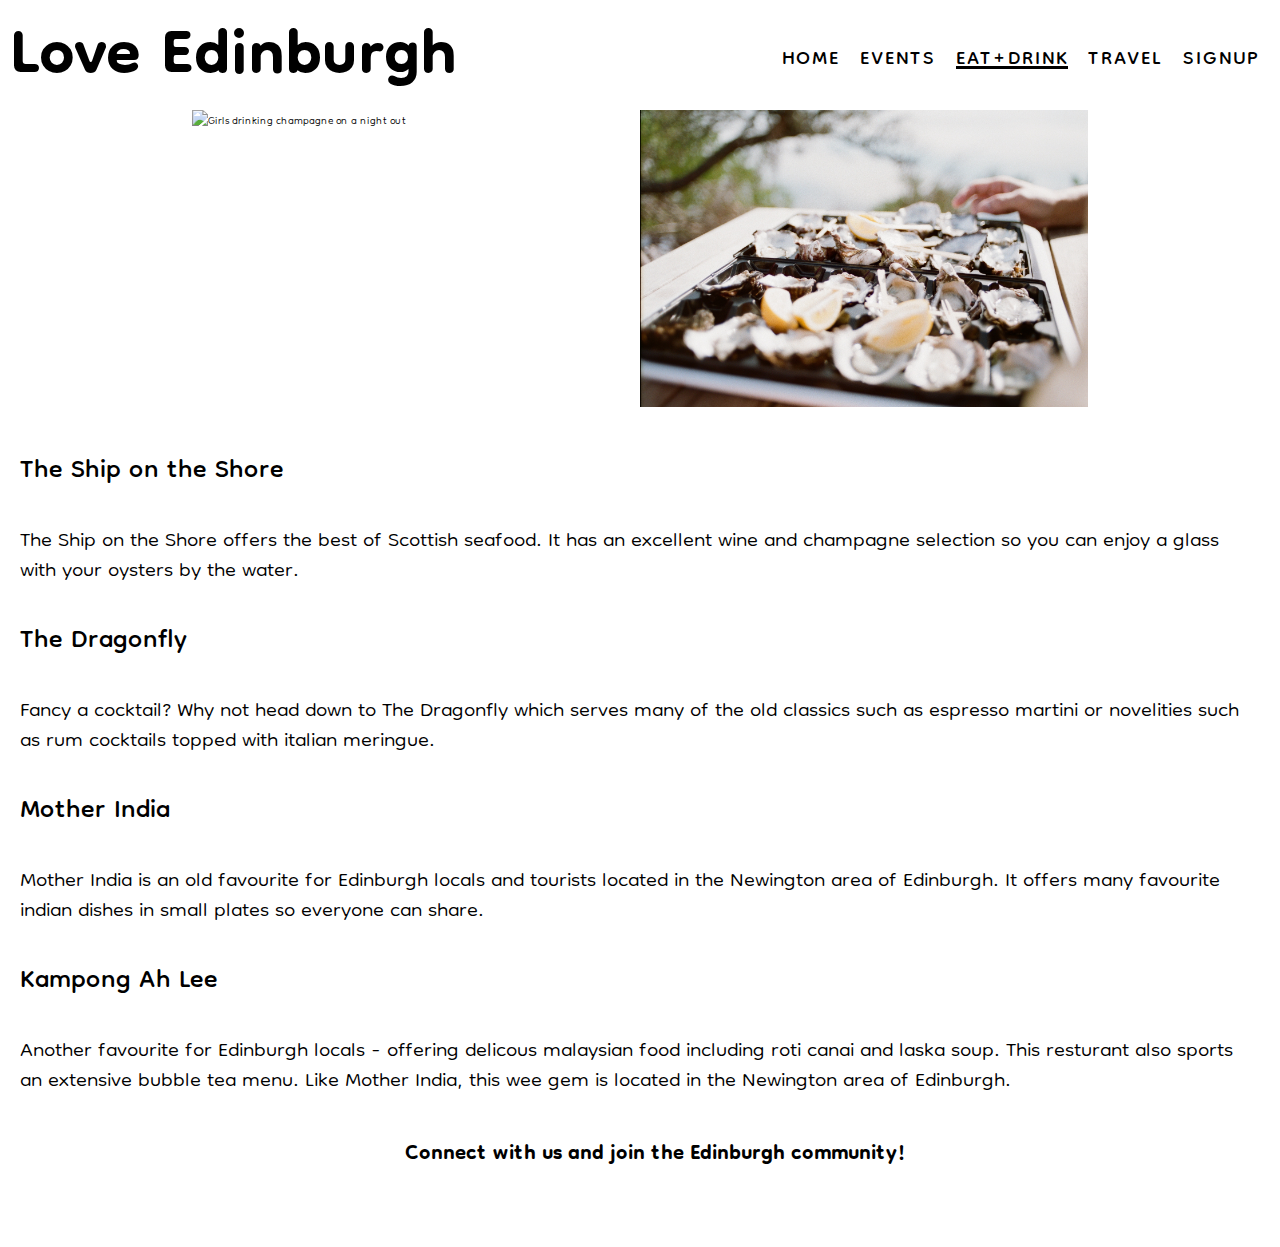
==== commit c7e9bc1e: "Addition of underline of active page in navigation bar" ====
--- a/eat.html
+++ b/eat.html
@@ -31,7 +31,7 @@
                         <a href="events.html">Events</a>
                     </li>
                     <li>
-                        <a href="eat.html">Eat+Drink</a>
+                        <a href="eat.html" class="active">Eat+Drink</a>
                     </li>
                     <li>
                         <a href="travel.html">Travel</a>
--- a/assets/css/style.css
+++ b/assets/css/style.css
@@ -12,7 +12,6 @@
 
 h1 {
     font-family: Dongle, Helvetica, sans-serif;
-    /* display: block; */
     margin: auto;
     font-size: 100px;
     font-weight: 700;
@@ -20,23 +19,13 @@
 
 h2 {
     font-family: Dongle, Helvetica, sans-serif;
-    /* display: block;  */
     font-size: 40px;
     font-weight: 400;
 }
 
 h3 {
     font-family: Dongle, Helvetica, sans-serif;
-    /* display: block; */
-    /* margin: auto; */
     font-size: 45px;
-}
-
-h4 {
-    font-family: Dongle, Helvetica, sans-serif;
-    /* display: block; */
-    /* margin: auto; */
-    font-size: 30px;
 }
 
 body {
@@ -62,6 +51,9 @@
     float: left;
 }
 
+#menu .active {
+    text-decoration: underline;
+}
 
 /* removal of text decoration of love edinburgh link back to homepage */
 
@@ -84,8 +76,10 @@
 #menu li {
     margin-left: 10px;
     margin-right: 10px;
+    /* margin-bottom: 0; */
     list-style-type: none;
     float: left;
+    font-weight: 400;
 }
     
 #menu a {
@@ -98,9 +92,10 @@
 
 #logo, #menu {
     line-height: 100px;
-    display: flex;
+    display: flex; 
     padding: 10px;
-    height: 100px;
+    position: relative;
+    /* height: 100px; */
 }
 
 /* addition of hover effect of navigation menu */
@@ -114,8 +109,6 @@
 #hero-outer {
     height: 1200px; 
     width: 100%;
-    /* check code below is still neccessary */
-    position: relative; 
 }
 
 /* image from pexels.com - https://www.pexels.com/photo/silhouette-of-big-ben-surrounded-by-fog-during-daytime-161863/ */
@@ -130,7 +123,6 @@
 /* positioning and styling of intro text (overlapping hero image */
 
 #intro-text {
-    /* position: absolute; */
     font-family: Dongle, Helvetica, sans-serif;
     margin: 0 30% 0 0;
     font-size: 35px;
@@ -161,6 +153,7 @@
      height: 100px;
      width: 100%;
      padding: 15px; 
+     text-align: center;
 }
 
 footer li {
@@ -184,7 +177,6 @@
 
 .social-media h3 {
     font-size: 200%;
-    /* color: black; */
 }
 
 /* addition of background image on events page */
@@ -202,16 +194,7 @@
     height: 1445px;
     background: url('../images/theatre.jpg') no-repeat center center;
     background-size: cover;
-    /* background-position: center; */
-    /* display: block; */
-    /* background-size: auto 100%; */
-}
-
-/* #events-heading {
-    font-size: 50px;
-    text-align: center;
-    padding: 20px;
-} */
+}
 
 /* styling of div elements containing text on events page */
 
@@ -249,29 +232,18 @@
 
 /* styling of text of eat+drink page */
 
-/* #eat-heading {
-    font-size:  50px;
-    text-align: center;
-    display: block;
-    padding: 25px;
-    font-weight: 400;
-} */
-
 #eat-text {
-    color: black;
-    font-family: Dongle, Helvetica, sans-serif;
-    text-align: center;
-    display: block;
+    display: block; 
 }
 
 #eat-text>p {
-    margin: 0 50px 10px 0;
     font-size: 32px;
-    padding: 40px;
 }
 
 #eat-text>h2, #eat-text>p {
     line-height: 30px;
+    text-align: left;
+    padding: 20px;
 }
 
 /* Setting position and display of container of img elements */
@@ -296,7 +268,6 @@
     height: 1000px;
     width: 100%;
     overflow: hidden;
-    /* position: relative; */
 }
 
 /* Addition of background image on travel adive page. 
@@ -315,7 +286,7 @@
 
 #travel-container {
     margin: 0 auto; 
-    width: 60%;
+    width: 70%;
     padding-top: 20px;
 }
 
@@ -326,7 +297,7 @@
     color: white;
     background-color: black;
     opacity: 0.85;
-    width: 90%;
+    width: 70%;
     text-align: center;
     margin: 0 auto; 
     padding: 40px;
@@ -346,7 +317,7 @@
     height: 800px;
     background: url('../images/newsletter-signup.jpg') no-repeat center center;
     background-size: cover;
-    position: relative;
+    /* position: relative; */
 }
 
 #form-text-container {
@@ -359,24 +330,19 @@
     opacity: 0.9;
     padding: 10px;
     line-height: 30px;
-    position: absolute;
+    /* position: absolute; */
 }
 
 /* Styling of inputs and associated labels on newsletter page */
 
-/* #form-heading {
-    display: block;
-    margin: auto;
-    font-size: 10px;
-} */
-
+/* newsletter form only used in responsive design if you comment this out - is this okay? */
 /* #newsletter-form {
     width: auto;
     height: auto;
-} */
+}  */
 
 #signup-button {
-    margin: auto;
+    height: 20px;
     width: 50px;
 }
 
@@ -384,7 +350,6 @@
     display: inline-block;
     width: 105px;
     height: auto;
-    /* text-align: left;  */
     font-size: 25px; 
 }
 
@@ -407,74 +372,12 @@
     #eat-container {
         width: 70%;
     }
-
-    /* #eat-text {
-        /* width: 100%; */
-        /* margin: 0 auto; 
-    }*/ 
-
-    /* #eat-text>h2 {
-        width: 90%;
-        margin: 0 auto;
-        display: block;
-    } */
-
-}
-
-/* @media screen and (max-width: 1200px) {
-
-     #form-text-container {
-        width: 90%;
-}
-
-
-
-}
-
-@media screen and (max-width: 1012px) {
-
-    h1 {
-        font-size: 2em;
-    }
-
-    #hero-image {
-        width: auto;
-        height: auto;
-    }
-
-}
-
-@media screen and (max-width: 979px) {
-
-    #hero-image {
-        width: auto;
-        height: auto;
-    }
-
-} */
+}
+
+
 
 @media screen and (max-width: 1200px) {
 
-    /* h1 {
-        font-size: 1.5em;
-    }
-
-    h2 {
-        font-size: 1.3em;
-    }
-
-    h3 {
-        font-size: 1.2em;
-    } */
-
-    /* #intro-text {
-        font-size: 1em;
-    } */
-
-    /* #menu {
-        font-size: 2em;
-    } */
-/* might want to line up the video */
     iframe {
         width: 100%;
         margin: 0 auto;
@@ -492,12 +395,7 @@
 
     #eat-container {
         width: auto;
-        /* height: auto; */
     } 
-
-    /* #travel-container {
-        font-size: 50px;
-    } */
 
     #travel-text {
         font-size: 2em;
@@ -505,10 +403,7 @@
 
 
     label {
-        /* display: inline-block; */
         font-size: 0.85em; 
-        /* text-align: left; */
-        /* clear: both; */
     }
 
     /* might want to align sign up button */
@@ -519,8 +414,6 @@
 
 
     #form-text-container {
-        /* font-size: 1.5em; */
-        /* display: block; */
         width: 100%;
         height: 200px;
     }
@@ -542,7 +435,7 @@
     }
 
     #travel-text {
-        font-size: 1.9em;
+        font-size: 1.8em;
     }
 }
 
@@ -551,22 +444,12 @@
     h2 {
         font-size: 1.8em;
     }
-
-    /* iframe {
-        width: 90%;
-        height: 400px;
-    } */
-
-    /* #hero-image {
-        width: auto;
-        height: 1200px;
-    } */
 
     #menu>li {
         font-size: 0.9em;
         margin-left: 5px;
         margin-right: 3px;
-        letter-spacing: 2px;
+        /* letter-spacing: 2px; */
     }
 
     #intro-text {
@@ -595,130 +478,42 @@
     #travel-text {
         font-size: 0.5em;
     }
-
-    #events-outer>p {
-        font-size: 1.8em;
-    }
-
-    #events-outer>h3 {
-        font-size: 1.5em;
-    }
-
-    #events-heading {
-        font-size: 2em;
-    }
-
-    #eat-container {
-        width: auto;
-        height: auto;
-        margin: auto;
-    }
-
-    #champagne-img {
-        width: 50%;
-        height: auto;
-    }
-
-    #oysters-img {
-        width: 50%;
-        height: auto;
-    }
-
-    #eat-container {
-        width: auto;
-        height: auto;
-    }
-
-    #eat-heading {
-        font-size: 2em;
+/* might want to tidy up code below */
+    #events-fringe>p, #events-film>p, #events-book>p, #events-music>p {
+    font-size: 0.9em;
+    }
+
+    #events-fringe>h2, #events-film>h2, #events-book>h2, #events-music>h2 {
+        font-size: 1.1em;
+        }
+
+    #eat-text>h2 {
+        font-size: 1.9em;
     }
 
     #eat-text>p {
         font-size: 1.7em;
     }
 
-    #eat-text>h4 {
-        font-size: 1.9em;
-        margin-right: 11%;
-    }
-
-
-    #form-text-container {
-        width: 50%;
-        height: 450px;
-        font-size: 0.5em;
-        display: block;
-    }
-
     label {
-        display: inline-block;
-        font-size: 1em;
-        text-align: left;
-        clear: both;
+        font-size: 1.5em;
     }
 
     #newsletter-form {
         margin-left: 20px;
     }
 
-    .signup-button {
-        margin-left: auto;
-    }
-
     #form-text-container {
         font-size: 1em;
-        display: block;
         width: auto;
-        height: 200px;
-    }
-
-    #form-heading>h4 {
-        font-size: 0.6em;
-    }
-
-}
-
-@media screen and (max-width: 680px) {
-
-    h1 {
-        font-size: 1em;
-    }
-
-    #menu {
-        display: -ms-inline-grid;
-        font-size: 0.8em;
-    }
-}
-
-@media screen and (max-width: 600px) {
-
-    #logo-container, #menu-container {
-        height: 90px;
-    }
-
-    #menu {
-        font-size: 5px;
-    }
-
-}
-
-@media screen and (max-width: 400px) {
-
-    #logo-container, #menu-container {
-        height: 70px;
-        line-height: 10px;
-    }
-
-    #menu {
-        font-size: 2px;
-    }
-
-}
-
-@media screen and (max-width: 750px) {
+    }
+
+}
+
+@media screen and (max-width: 760px) {
 
     #logo {
-        font-size: 2em;
+        font-size: 2.5em;
     }
 
     #menu {
@@ -728,74 +523,50 @@
         letter-spacing: 1px;
     }
 
-    .signup-button {
-        margin-left: auto;
-    }
-
-    #eat-heading {
-        font-size: 1.5em;
-    }
+    #travel-text>p {
+        font-size: 1em;
+    } 
 
     #travel-text>h2 {
         font-size: 1.2em;
-    }
-
-    #travel-text>p {
-        font-size: 0.8em;
-    }
-
-    #events-outer {
+    } 
+
+     #events-outer {
         font-size:  0.9em;
-    }
-
-}
-/* 
+    } 
+
+}
+
 @media screen and (max-width: 820px) {
 
-    h1 {
-        font-size: 2em;
-        display: -ms-inline-grid;
-        text-align: center;
-    }
-
-    #menu>li {
-        font-size: 1.5em;
-        margin-left: 2px;
-        margin-right: 5px;
-        letter-spacing: 2px;
-        display: -ms-inline-grid;
-    }
-
-    .signup-button {
-        margin-left: auto;
-    }
-
-    /* #eat-heading {
-        font-size: 1.5em;
-    } */
-
-    #intro-text {
-        font-size: 1.6em;
-    }
-} */
-
-
-@media screen and (max-width: 450px) {
 
     #nav-logo {
-        height: 150px;
-    }
+        height: 90px;
+    }
+
     
     h1 {
         font-size: 1.2em;
-        display: -ms-inline-grid;
+    }
+
+    #logo-container {
+        display: block;
+    }
+
+    #menu-container {
+        width: 20%;
+        height: 100px;
+        margin-top: 10px;
+        margin-left: 1px;
+        text-align: center;
+        display: block;
     }
 
     #menu>li {
-        font-size: 0.8em;
+        font-size: 0.9em;
+        font-weight: 400;
         letter-spacing: 2px;
-        line-height: 0.5em;
-        display: -ms-inline-grid;
+        line-height: 0.8em;
     }
 
     #intro-text {
@@ -810,6 +581,10 @@
         font-size: 0.9em;
     }
 
+    #travel-text>p {
+        font-size: 0.7em;
+    }
+
     #eat-text {
         font-size: 0.9em;
     }
@@ -822,18 +597,21 @@
         font-size: 0.7em;
     }
 
-    /* #eat-heading {
-        font-size: 1.5em;
-    } */
-
-}
+    #form-text-container {
+        font-size: 1em;
+        height: auto;
+    }
+
+}
+
+
 
 @media screen and (max-width: 350px) {
 
     h1 {
-        font-size: 1.5em;
-        display: inline-block;
-        text-align: center;
+        font-size: 1em;
+        margin-top: 10px;
+        display: block
     }
 
     iframe {
@@ -847,12 +625,12 @@
     }
 
     #menu>li {
-        font-size: 0.7em;
+        font-size: 0.8em;
         margin-left: 1px;
-        margin-right: 3px; 
+        margin-right: 3px;
         letter-spacing: 0.2px; 
-        display: -ms-inline-grid;
-        grid-row: 2;
+        /* display: -ms-inline-grid;
+        grid-row: 2; */
     }   
 
     h2 {
@@ -863,11 +641,14 @@
         font-size: 0.9em;
     }
 
+    #logo-container {
+        justify-content: center;
+    }
+
     #intro-text {
-        font-size: 0.8em;
+        font-size: 1.2em;
+        padding: 20px;
         margin: 0 auto;
-        position: relative;
-        text-align: justify;
     }
 
     #hero-image {
@@ -877,7 +658,7 @@
     .social-media h3 {
         text-decoration: none;
         color: black;
-        font-size: 0.7em;
+        font-size: 0.9em;
     }
 
     .social-media i {
@@ -885,45 +666,34 @@
     }
 
     #events-outer {
-        font-size: 0.3em;
-    }
-
-    /* #events-heading {
-        font-size: 0.9em;
-    } */
+        font-size: 0.6em;
+    }
 
     #eat-container {
-        width: auto;
+        width: 90%;
         height: auto;
         margin: auto;
     }
 
-    #champagne-img {
+    #champagne-img,  #oysters-img {
         width: 50%;
         height: auto;
-    }
-
-    #oysters-img {
-        width: 50%;
-        height: auto;
+
+    }
+
+    #eat-text {
+        font-size: 20px;
+        width: 110%;
+    }
+
+    #eat-text>h2 {
+        font-size: 1.1em;
+        line-height: 1px;
+        width: 80%;
     }
 
     #eat-text>p {
-        font-size: 0.9em;
-    }
-
-    #eat-text>h4 {
-        font-size: 1.1em;
-        margin-right: 11%;
-    }
-
-    #eat-container {
-        width: auto;
-        height: auto;
-    }
-
-    #eat-text>p {
-        font-size: 0.6em;
+        font-size: 0.8em;
     }
 
     #eat-heading {
@@ -931,7 +701,13 @@
     }
 
     #travel-text {
-        font-size: 0.31em;
+        font-size: 0.4em;
+        padding: 10px;
+    }
+
+    #travel-container {
+        width: 100%;
+        margin: 0 auto;
     }
 
     label {
@@ -951,14 +727,14 @@
     }
 
     #form-text-container {
-        font-size: 1em;
-        display: block;
-        width: 75%;
+        font-size: 1.5em;
         height: auto;
     }
 
-    #form-heading>h4 {
-        font-size: 0.4em;
-    }
-
+}
+
+@media screen and (max-width: 280px) {
+    h1 {
+        font-size: 0.9em;
+    }
 }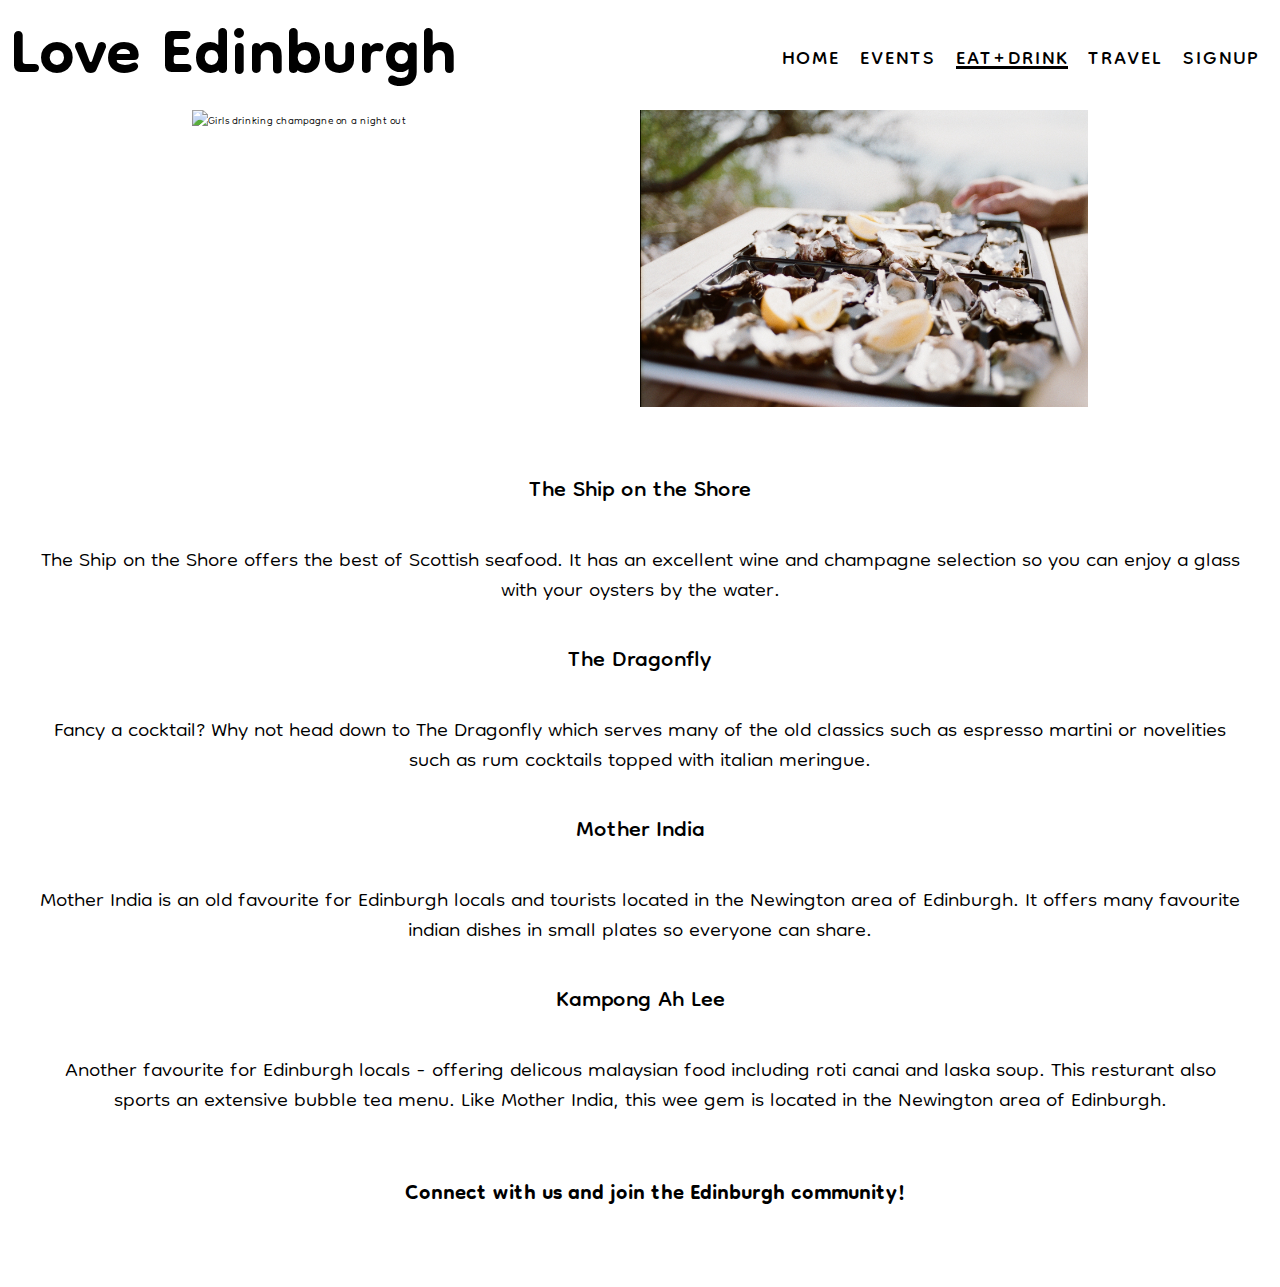
==== commit 60e09195: "Further additions to content in readme and small changes to responsive code for smaller screen sizes" ====
--- a/eat.html
+++ b/eat.html
@@ -12,7 +12,7 @@
 </head>
 
 <body>
-    <header>
+        <header>
         <div id="nav-logo">
                <!-- website logo and associated container -->
             <div id="logo-container">
@@ -46,7 +46,6 @@
         </header>
 <!-- main content of eat+drink page -->
     <section>
-        <!-- <h2 id="eat-heading">Food and drink in Edinburgh</h2>  -->
        <div id="eat-container">
             <!-- image from https://www.pexels.com/photo/woman-in-silver-v-neck-long-sleeved-dress-3394310/  -->
              <img id="champagne-img" src="assets/images/champagne.jpg" alt="Girls drinking champagne on a night out"> 
--- a/assets/css/style.css
+++ b/assets/css/style.css
@@ -19,7 +19,7 @@
 
 h2 {
     font-family: Dongle, Helvetica, sans-serif;
-    font-size: 40px;
+    font-size: 35px;
     font-weight: 400;
 }
 
@@ -55,7 +55,7 @@
     text-decoration: underline;
 }
 
-/* removal of text decoration of love edinburgh link back to homepage */
+/* Removal of text decoration of love edinburgh link back to homepage */
 
 #logo {
     text-decoration: none;
@@ -63,7 +63,7 @@
     font-size: 250%;
 }
 
-/* addition of navigation menu */
+/* Addition of navigation menu */
 
 #menu {
     font-family: Dongle, Helvetica, sans-serif;
@@ -76,7 +76,6 @@
 #menu li {
     margin-left: 10px;
     margin-right: 10px;
-    /* margin-bottom: 0; */
     list-style-type: none;
     float: left;
     font-weight: 400;
@@ -92,10 +91,9 @@
 
 #logo, #menu {
     line-height: 100px;
-    display: flex; 
+    display: flex;
     padding: 10px;
     position: relative;
-    /* height: 100px; */
 }
 
 /* addition of hover effect of navigation menu */
@@ -147,7 +145,6 @@
 }
 
 /* addition of social media in footer and styling of footer */
-/* consider putting social media as ID instead */
 
 footer {
      height: 100px;
@@ -179,7 +176,7 @@
     font-size: 200%;
 }
 
-/* addition of background image on events page */
+/* Addition of background image on events page */
 
 #events-outer {
     height: 1445px;
@@ -187,7 +184,7 @@
     position: relative;
 }
 
-/* image from pexels.com - https://www.pexels.com/photo/silhouette-photography-of-people-on-theater-1714361/ */
+/* Image from pexels.com - https://www.pexels.com/photo/silhouette-photography-of-people-on-theater-1714361/ */
 
 #events-background {
     width: 100%;
@@ -223,8 +220,8 @@
     float: right;
 }
 
-/* addition of hover effects of div elements on events page */
-/* code taken from inspiration from https://www.w3schools.com/css/css_image_transparency.asp */
+/* addition of hover effects of div elements on events page.
+Code taken from inspiration from https://www.w3schools.com/css/css_image_transparency.asp */
 
 #events-fringe:hover, #events-film:hover, #events-book:hover, #events-music:hover {
     opacity: 1;
@@ -233,7 +230,8 @@
 /* styling of text of eat+drink page */
 
 #eat-text {
-    display: block; 
+    display: block;
+    padding: 20px; 
 }
 
 #eat-text>p {
@@ -242,7 +240,7 @@
 
 #eat-text>h2, #eat-text>p {
     line-height: 30px;
-    text-align: left;
+    text-align: center;
     padding: 20px;
 }
 
@@ -251,7 +249,7 @@
 #eat-container {
     display: flex;
     margin: auto;
-    position: relative; 
+    position: relative;
 }
 
 /* styling of img elements on eat+drink page */
@@ -301,7 +299,6 @@
     text-align: center;
     margin: 0 auto; 
     padding: 40px;
-    /* position: relative; */
 }
 
 #travel-text>h2 {
@@ -309,7 +306,7 @@
     padding: 15px;
 }
 
-/* Addition of image background for form on newsletter page 
+/* Addition of image background for form on newsletter page. 
 Image from pexels.com - https://www.pexels.com/photo/photo-of-live-concert-1540372/ */
 
 #form-image {
@@ -317,7 +314,6 @@
     height: 800px;
     background: url('../images/newsletter-signup.jpg') no-repeat center center;
     background-size: cover;
-    /* position: relative; */
 }
 
 #form-text-container {
@@ -330,16 +326,14 @@
     opacity: 0.9;
     padding: 10px;
     line-height: 30px;
-    /* position: absolute; */
 }
 
 /* Styling of inputs and associated labels on newsletter page */
 
-/* newsletter form only used in responsive design if you comment this out - is this okay? */
-/* #newsletter-form {
+#newsletter-form {
     width: auto;
     height: auto;
-}  */
+}  
 
 #signup-button {
     height: 20px;
@@ -360,7 +354,7 @@
 @media screen and (max-width: 2000px) {
 
     #form-text-container {
-        width: 40%;
+        width: auto;
         margin: 0 auto;
         position: absolute;
     }
@@ -406,13 +400,6 @@
         font-size: 0.85em; 
     }
 
-    /* might want to align sign up button */
-/* 
-    .signup-button {
-        margin-left: 10px;
-    } */
-
-
     #form-text-container {
         width: 100%;
         height: 200px;
@@ -424,7 +411,7 @@
 
 }
 
-@media screen and (max-width: 972px) {
+@media screen and (max-width: 976px) {
 
    h1 {
         font-size: 1.6em;
@@ -449,7 +436,6 @@
         font-size: 0.9em;
         margin-left: 5px;
         margin-right: 3px;
-        /* letter-spacing: 2px; */
     }
 
     #intro-text {
@@ -478,7 +464,7 @@
     #travel-text {
         font-size: 0.5em;
     }
-/* might want to tidy up code below */
+
     #events-fringe>p, #events-film>p, #events-book>p, #events-music>p {
     font-size: 0.9em;
     }
@@ -537,8 +523,7 @@
 
 }
 
-@media screen and (max-width: 820px) {
-
+@media screen and (max-width: 834px) {
 
     #nav-logo {
         height: 90px;
@@ -578,11 +563,11 @@
     }
 
     #travel-text>h2 {
+        font-size: 1.2em;
+    }
+
+    #travel-text>p {
         font-size: 0.9em;
-    }
-
-    #travel-text>p {
-        font-size: 0.7em;
     }
 
     #eat-text {
@@ -602,11 +587,23 @@
         height: auto;
     }
 
-}
-
-
-
-@media screen and (max-width: 350px) {
+    #form-text-container {
+        font-size: 25px;
+    }
+
+}
+
+@media screen and (max-width: 534px) {
+
+    #travel-container {
+        width: 100%;
+        margin: 0 auto;
+    }
+
+}
+
+
+@media screen and (max-width: 370px) {
 
     h1 {
         font-size: 1em;
@@ -626,11 +623,9 @@
 
     #menu>li {
         font-size: 0.8em;
-        margin-left: 1px;
+        margin-left: 3px;
         margin-right: 3px;
         letter-spacing: 0.2px; 
-        /* display: -ms-inline-grid;
-        grid-row: 2; */
     }   
 
     h2 {
@@ -640,10 +635,10 @@
     h3 {
         font-size: 0.9em;
     }
-
+    
     #logo-container {
         justify-content: center;
-    }
+     }
 
     #intro-text {
         font-size: 1.2em;
@@ -683,7 +678,8 @@
 
     #eat-text {
         font-size: 20px;
-        width: 110%;
+        width: 100%;
+        padding: 0;
     }
 
     #eat-text>h2 {
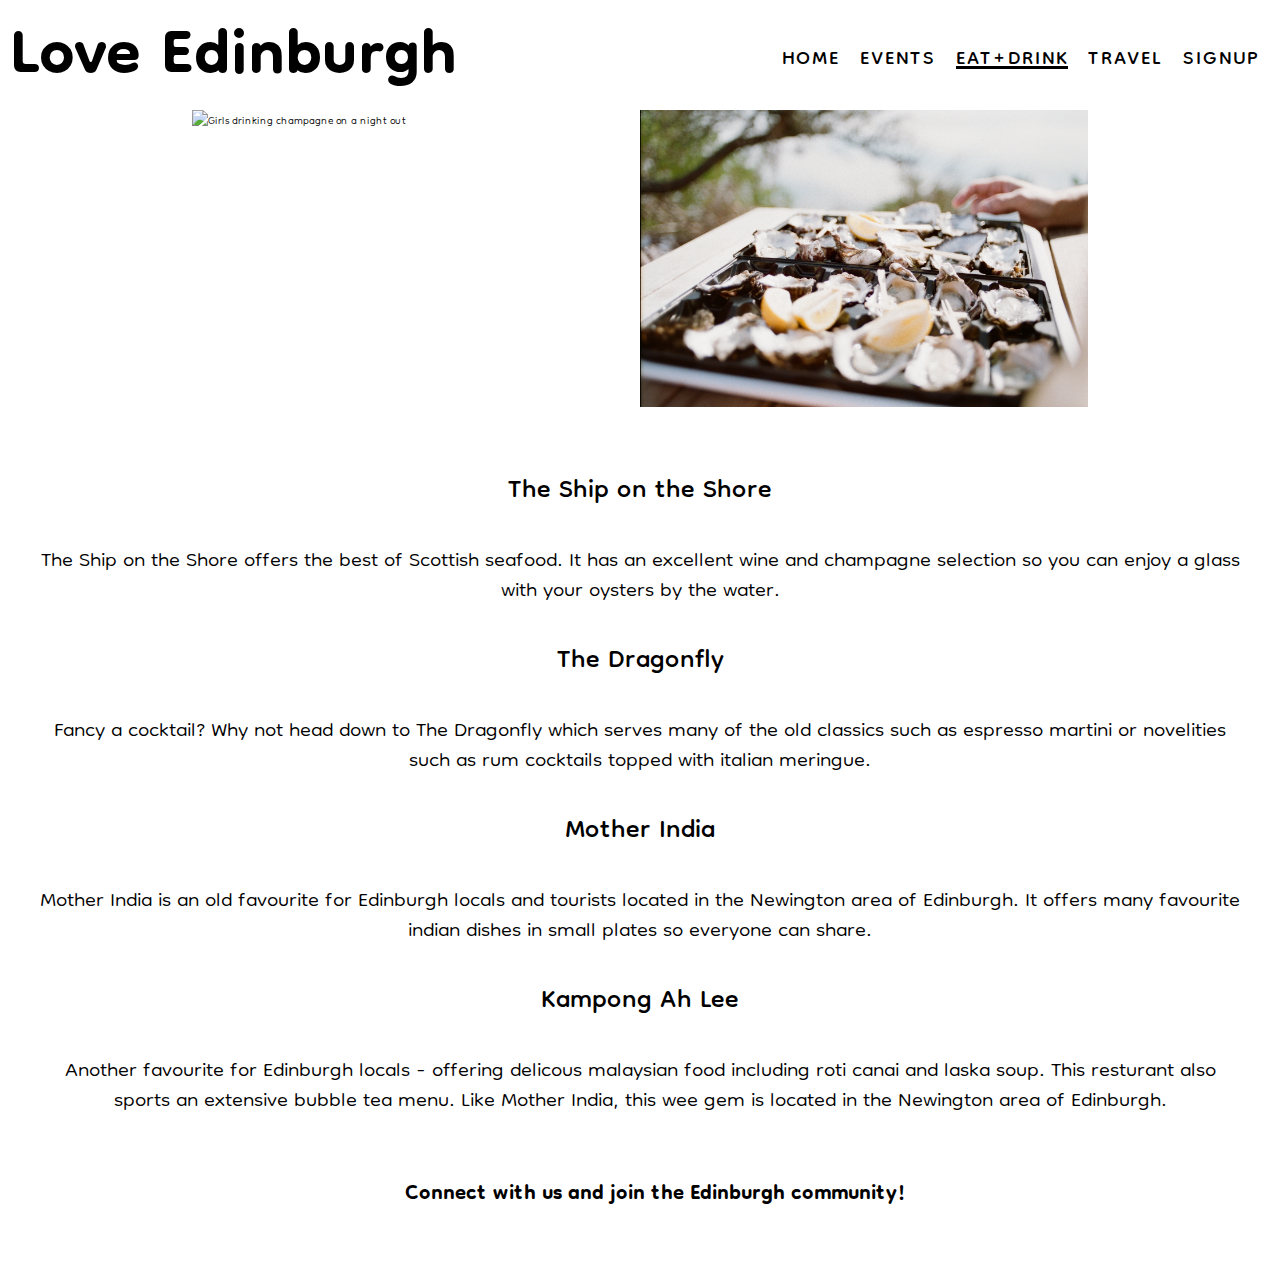
==== commit edcee189: "Changes to responsive design code - improve alignment of footer by removing padding and change of di" ====
--- a/eat.html
+++ b/eat.html
@@ -8,7 +8,7 @@
     <meta name="description" content="Edinburgh travel and entertainment advice">
     <meta name="keywords" content="edinburgh, scotland, travel, events, resturants, bars">
     <link rel="stylesheet" href="assets/css/style.css">
-    <title>Edinburgh travel</title>
+    <title>Love Edinburgh</title>
 </head>
 
 <body>
--- a/assets/css/style.css
+++ b/assets/css/style.css
@@ -11,7 +11,7 @@
 /* heading and body styling */
 
 h1 {
-    font-family: Dongle, Helvetica, sans-serif;
+    font-family: Dongle, sans-serif;
     margin: auto;
     font-size: 100px;
     font-weight: 700;
@@ -19,7 +19,7 @@
 
 h2 {
     font-family: Dongle, Helvetica, sans-serif;
-    font-size: 35px;
+    font-size: 40px;
     font-weight: 400;
 }
 
@@ -149,7 +149,7 @@
 footer {
      height: 100px;
      width: 100%;
-     padding: 15px; 
+     padding: 15px;
      text-align: center;
 }
 
@@ -272,7 +272,7 @@
  image from pexels.com - https://www.pexels.com/photo/three-person-crossing-streets-2242170/ */
 
  #edin-travel {
-    background: url('../images/ed-travel.jpg') no-repeat center center;
+    background: url('../images/edinburgh-travel.jpg') no-repeat center center;
     height: 1000px;
     width: 100%;
     padding-top: 20px;
@@ -291,7 +291,7 @@
 /* styling of text on travel advice page and div element */
 
 #travel-text {
-    font-size: 1.9em;
+    font-size: 1.9em; 
     color: white;
     background-color: black;
     opacity: 0.85;
@@ -304,7 +304,8 @@
 #travel-text>h2 {
     text-decoration: underline;
     padding: 15px;
-}
+    font-size: 1.7em;
+} 
 
 /* Addition of image background for form on newsletter page. 
 Image from pexels.com - https://www.pexels.com/photo/photo-of-live-concert-1540372/ */
@@ -395,6 +396,9 @@
         font-size: 2em;
     }
 
+    #travel-container {
+        width: auto;
+    }
 
     label {
         font-size: 0.85em; 
@@ -423,6 +427,10 @@
 
     #travel-text {
         font-size: 1.8em;
+    }
+
+    footer {
+        padding: 0;
     }
 }
 
@@ -583,12 +591,12 @@
     }
 
     #form-text-container {
-        font-size: 1em;
+        font-size: 16px;
         height: auto;
     }
 
-    #form-text-container {
-        font-size: 25px;
+    label {
+        display: block;
     }
 
 }
@@ -603,7 +611,7 @@
 }
 
 
-@media screen and (max-width: 370px) {
+@media screen and (max-width: 373px) {
 
     h1 {
         font-size: 1em;
@@ -629,7 +637,7 @@
     }   
 
     h2 {
-        font-size: 1em;
+        font-size: 20px;
     }
 
     h3 {
@@ -701,36 +709,25 @@
         padding: 10px;
     }
 
-    #travel-container {
-        width: 100%;
-        margin: 0 auto;
-    }
-
-    label {
-        display: inline-block;
-        font-size: 0.7em;
-        text-align: left;
-        clear: both;
-        column-count: 1;
-    }
 
     #newsletter-form {
         margin-left: 10px;
     }
 
+    label {
+        font-size: 18px;
+    }
+
     .signup-button {
         margin-left: auto;
     }
 
-    #form-text-container {
-        font-size: 1.5em;
-        height: auto;
-    }
-
 }
 
 @media screen and (max-width: 280px) {
+    
     h1 {
         font-size: 0.9em;
     }
+
 }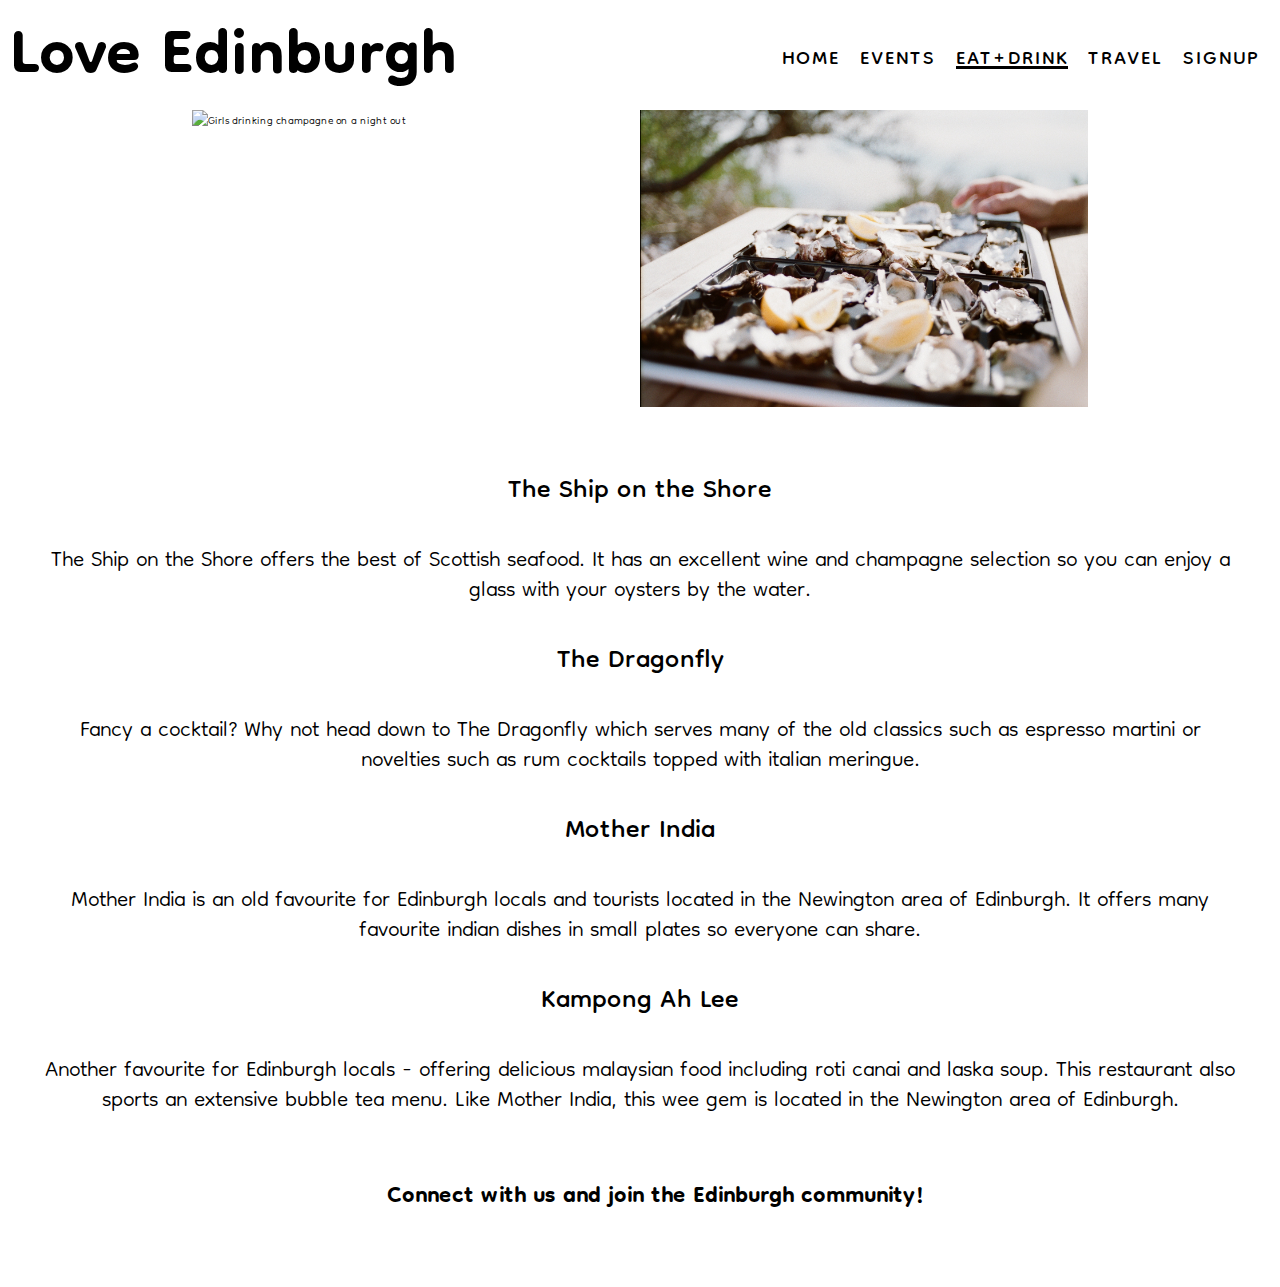
==== commit b394b097: "Spell check and insertion of up-to-date screen shot on events page" ====
--- a/eat.html
+++ b/eat.html
@@ -12,59 +12,59 @@
 </head>
 
 <body>
-        <header>
+    <header>
         <div id="nav-logo">
-               <!-- website logo and associated container -->
+            <!-- website logo and associated container -->
             <div id="logo-container">
                 <a href="index.html" id="logo">
                     <h1>Love Edinburgh</h1>
                 </a>
             </div>
             <!-- navigation bar and associated container -->
-          <div id="menu-container">
-            <nav>
-                <ul id="menu">
-                    <li>
-                        <a href="index.html">Home</a>
-                    </li>
-                    <li>
-                        <a href="events.html">Events</a>
-                    </li>
-                    <li>
-                        <a href="eat.html" class="active">Eat+Drink</a>
-                    </li>
-                    <li>
-                        <a href="travel.html">Travel</a>
-                    </li>
-                    <li>
-                        <a href="newsletter.html">Signup</a>
-                    </li>
-                </ul>
-            </nav>
-          </div>
+            <div id="menu-container">
+                <nav>
+                    <ul id="menu">
+                        <li>
+                            <a href="index.html">Home</a>
+                        </li>
+                        <li>
+                            <a href="events.html">Events</a>
+                        </li>
+                        <li>
+                            <a href="eat.html" class="active">Eat+Drink</a>
+                        </li>
+                        <li>
+                            <a href="travel.html">Travel</a>
+                        </li>
+                        <li>
+                            <a href="newsletter.html">Signup</a>
+                        </li>
+                    </ul>
+                </nav>
+            </div>
         </div>
-        </header>
-<!-- main content of eat+drink page -->
+    </header>
+    <!-- main content of eat+drink page -->
     <section>
-       <div id="eat-container">
+        <div id="eat-container">
             <!-- image from https://www.pexels.com/photo/woman-in-silver-v-neck-long-sleeved-dress-3394310/  -->
-             <img id="champagne-img" src="assets/images/champagne.jpg" alt="Girls drinking champagne on a night out"> 
+            <img id="champagne-img" src="assets/images/champagne.jpg" alt="Girls drinking champagne on a night out">
             <!-- image from https://www.pexels.com/photo/selective-focus-photo-of-oysters-ceramic-tray-3534584/ -->
-            <img id="oysters-img" src="assets/images/oysters.jpg" alt="A platter of oysters served with lemon wedges"> 
-        </div> 
+            <img id="oysters-img" src="assets/images/oysters.jpg" alt="A platter of oysters served with lemon wedges">
+        </div>
         <div id="eat-text">
             <h2>The Ship on the Shore</h2>
             <p>The Ship on the Shore offers the best of Scottish seafood. It has an excellent wine and champagne
                 selection so you can enjoy a glass with your oysters by the water.</p>
             <h2>The Dragonfly</h2>
             <p>Fancy a cocktail? Why not head down to The Dragonfly which serves many of the old classics such as
-                espresso martini or novelities such as rum cocktails topped with italian meringue.</p>
+                espresso martini or novelties such as rum cocktails topped with italian meringue.</p>
             <h2>Mother India</h2>
             <p>Mother India is an old favourite for Edinburgh locals and tourists located in the Newington area of
                 Edinburgh. It offers many favourite indian dishes in small plates so everyone can share.</p>
             <h2>Kampong Ah Lee</h2>
-            <p>Another favourite for Edinburgh locals - offering delicous malaysian food including roti canai and laska
-                soup. This resturant also sports an extensive bubble tea menu. Like Mother India, this wee gem is
+            <p>Another favourite for Edinburgh locals - offering delicious malaysian food including roti canai and laska
+                soup. This restaurant also sports an extensive bubble tea menu. Like Mother India, this wee gem is
                 located in the Newington area of Edinburgh.</p>
         </div>
         </div>
--- a/assets/css/style.css
+++ b/assets/css/style.css
@@ -1,10 +1,10 @@
 @import url('https://fonts.googleapis.com/css2?family=Dongle:wght@300;400&family=Fredoka:wght@300;400&display=swap');
 
-/* wildcard code inspired from code institute love running project  */
+/* wildcard code from Code Institute Love Running project  */
 
 * {
     margin: 0;
-    padding: 0; 
+    padding: 0;
     border: none;
 }
 
@@ -25,13 +25,17 @@
 
 h3 {
     font-family: Dongle, Helvetica, sans-serif;
-    font-size: 45px;
+    font-size: 35px;
 }
 
 body {
     font-family: Dongle, Helvetica, sans-serif;
     color: black;
     font-weight: 300;
+}
+
+p {
+    font-size: 33px;
 }
 
 /* Postioning of logo and navigation containers and outer container */
@@ -80,16 +84,17 @@
     float: left;
     font-weight: 400;
 }
-    
+
 #menu a {
     text-decoration: none;
-    color: black; 
+    color: black;
 }
 
 
 /* alignment of site logo and header */
 
-#logo, #menu {
+#logo,
+#menu {
     line-height: 100px;
     display: flex;
     padding: 10px;
@@ -105,7 +110,7 @@
 /* addition of hero image on homepage */
 
 #hero-outer {
-    height: 1200px; 
+    height: 1200px;
     width: 100%;
 }
 
@@ -113,7 +118,7 @@
 
 #hero-image {
     width: 100%;
-    height: 1200px; 
+    height: 1200px;
     background: url('../images/hero-image.jpg') no-repeat center center;
     background-size: cover;
 }
@@ -123,7 +128,6 @@
 #intro-text {
     font-family: Dongle, Helvetica, sans-serif;
     margin: 0 30% 0 0;
-    font-size: 35px;
     padding: 50px;
 }
 
@@ -147,10 +151,10 @@
 /* addition of social media in footer and styling of footer */
 
 footer {
-     height: 100px;
-     width: 100%;
-     padding: 15px;
-     text-align: center;
+    height: 100px;
+    width: 100%;
+    padding: 15px;
+    text-align: center;
 }
 
 footer li {
@@ -166,16 +170,12 @@
 }
 
 .social-media i {
-    text-decoration: none; 
+    text-decoration: none;
     margin: 1.1%;
     font-size: 2em;
     color: #000000;
 }
 
-.social-media h3 {
-    font-size: 200%;
-}
-
 /* Addition of background image on events page */
 
 #events-outer {
@@ -196,11 +196,14 @@
 /* styling of div elements containing text on events page */
 
 #events-fringe {
-     margin-top: 30px;
-}
-
-#events-fringe, #events-film, #events-book, #events-music {
-    color: white; 
+    margin-top: 30px;
+}
+
+#events-fringe,
+#events-film,
+#events-book,
+#events-music {
+    color: white;
     font-size: 1.85em;
     margin-bottom: 50px;
     background-color: black;
@@ -210,12 +213,14 @@
     padding: 10px;
 }
 
-#events-fringe, #events-book {
+#events-fringe,
+#events-book {
     margin-left: 10%;
     float: left;
 }
 
-#events-film, #events-music {
+#events-film,
+#events-music {
     margin-right: 10%;
     float: right;
 }
@@ -223,7 +228,10 @@
 /* addition of hover effects of div elements on events page.
 Code taken from inspiration from https://www.w3schools.com/css/css_image_transparency.asp */
 
-#events-fringe:hover, #events-film:hover, #events-book:hover, #events-music:hover {
+#events-fringe:hover,
+#events-film:hover,
+#events-book:hover,
+#events-music:hover {
     opacity: 1;
 }
 
@@ -231,14 +239,11 @@
 
 #eat-text {
     display: block;
-    padding: 20px; 
-}
-
+    padding: 20px;
+}
+
+#eat-text>h2,
 #eat-text>p {
-    font-size: 32px;
-}
-
-#eat-text>h2, #eat-text>p {
     line-height: 30px;
     text-align: center;
     padding: 20px;
@@ -254,7 +259,8 @@
 
 /* styling of img elements on eat+drink page */
 
-#champagne-img, #oysters-img {
+#champagne-img,
+#oysters-img {
     height: auto;
     width: 50%;
     padding-bottom: 30px;
@@ -271,7 +277,7 @@
 /* Addition of background image on travel adive page. 
  image from pexels.com - https://www.pexels.com/photo/three-person-crossing-streets-2242170/ */
 
- #edin-travel {
+#edin-travel {
     background: url('../images/edinburgh-travel.jpg') no-repeat center center;
     height: 1000px;
     width: 100%;
@@ -283,7 +289,7 @@
 /* styling of div element on travel page */
 
 #travel-container {
-    margin: 0 auto; 
+    margin: 0 auto;
     width: 70%;
     padding-top: 20px;
 }
@@ -291,21 +297,19 @@
 /* styling of text on travel advice page and div element */
 
 #travel-text {
-    font-size: 1.9em; 
     color: white;
     background-color: black;
     opacity: 0.85;
     width: 70%;
     text-align: center;
-    margin: 0 auto; 
+    margin: 0 auto;
     padding: 40px;
 }
 
 #travel-text>h2 {
     text-decoration: underline;
     padding: 15px;
-    font-size: 1.7em;
-} 
+}
 
 /* Addition of image background for form on newsletter page. 
 Image from pexels.com - https://www.pexels.com/photo/photo-of-live-concert-1540372/ */
@@ -323,7 +327,6 @@
     background-color: rgb(4, 0, 0);
     color: white;
     font-family: Dongle, Helvetica, sans-serif;
-    font-size: 30px;
     opacity: 0.9;
     padding: 10px;
     line-height: 30px;
@@ -334,7 +337,7 @@
 #newsletter-form {
     width: auto;
     height: auto;
-}  
+}
 
 #signup-button {
     height: 20px;
@@ -345,31 +348,22 @@
     display: inline-block;
     width: 105px;
     height: auto;
-    font-size: 25px; 
-}
-
+    font-size: 25px;
+}
 
 /* Responsive element code below */
-
 
 @media screen and (max-width: 2000px) {
 
     #form-text-container {
         width: auto;
         margin: 0 auto;
-        position: absolute;
-    }
-
-    #form-image {
-        position: realtive;
     }
 
     #eat-container {
         width: 70%;
     }
 }
-
-
 
 @media screen and (max-width: 1200px) {
 
@@ -384,122 +378,48 @@
         background-size: cover;
     }
 
-    .social-media h3 {
-        font-size: 35px;
-    }
-
     #eat-container {
         width: auto;
-    } 
-
-    #travel-text {
-        font-size: 2em;
     }
 
     #travel-container {
         width: auto;
     }
 
-    label {
-        font-size: 0.85em; 
-    }
-
     #form-text-container {
-        width: 100%;
+        width: auto;
         height: 200px;
     }
 
     #newsletter-form>input {
         margin-left: 5px;
     }
-
 }
 
 @media screen and (max-width: 976px) {
 
-   h1 {
+    h1 {
         font-size: 1.6em;
     }
 
     #menu {
-        font-size: 1.6em;
-    }
-
-    #travel-text {
-        font-size: 1.8em;
+        font-size: 1.7em;
     }
 
     footer {
         padding: 0;
     }
-}
-
-@media screen and (max-width: 821px) {
-
-    h2 {
-        font-size: 1.8em;
-    }
-
-    #menu>li {
-        font-size: 0.9em;
-        margin-left: 5px;
-        margin-right: 3px;
-    }
 
     #intro-text {
-        font-size: 1.6em;
-        margin: 0 auto;
-        position: relative;
-        text-align: justify;
-    }
-
-    #menu {
-        font-size: 1.8em;
-    }
-
-    .social-media h3 {
-        font-size: 1.6em;
-    }
-
-    .social-media i {
-        font-size: 1.5em;
-    }
-
-    #travel-container {
-        font-size: 50px;
-    }
-
-    #travel-text {
-        font-size: 0.5em;
-    }
-
-    #events-fringe>p, #events-film>p, #events-book>p, #events-music>p {
-    font-size: 0.9em;
-    }
-
-    #events-fringe>h2, #events-film>h2, #events-book>h2, #events-music>h2 {
-        font-size: 1.1em;
-        }
-
-    #eat-text>h2 {
-        font-size: 1.9em;
-    }
-
-    #eat-text>p {
-        font-size: 1.7em;
-    }
-
-    label {
-        font-size: 1.5em;
-    }
-
-    #newsletter-form {
-        margin-left: 20px;
-    }
-
-    #form-text-container {
-        font-size: 1em;
-        width: auto;
+        margin-right: 11%;
+    }
+
+    #events-fringe,
+    #events-film,
+    #events-book,
+    #events-music {
+        width: 90%;
+        margin: 10px;
     }
 
 }
@@ -512,22 +432,15 @@
 
     #menu {
         font-size: 1.5em;
-        margin-left: 2px;
-        margin-right: 5px;
-        letter-spacing: 1px;
-    }
-
-    #travel-text>p {
-        font-size: 1em;
-    } 
-
-    #travel-text>h2 {
-        font-size: 1.2em;
-    } 
-
-     #events-outer {
-        font-size:  0.9em;
-    } 
+    }
+
+    h2 {
+        font-size: 35px;
+    }
+
+    p {
+        font-size: 30px;
+    }
 
 }
 
@@ -537,9 +450,12 @@
         height: 90px;
     }
 
-    
     h1 {
-        font-size: 1.2em;
+        font-size: 1.3em;
+    }
+
+    .social-media h3 {
+        font-size: 1.9em;
     }
 
     #logo-container {
@@ -556,38 +472,24 @@
     }
 
     #menu>li {
-        font-size: 0.9em;
+        font-size: 1.1em;
         font-weight: 400;
         letter-spacing: 2px;
         line-height: 0.8em;
     }
 
     #intro-text {
-        font-size: 1.4em;
+        margin-right: 15%;
+        line-height: 30px;
+    }
+
+    #travel-container {
+        width: 100%;
+        margin: 0 auto;
     }
 
     .signup-button {
         margin-left: auto;
-    }
-
-    #travel-text>h2 {
-        font-size: 1.2em;
-    }
-
-    #travel-text>p {
-        font-size: 0.9em;
-    }
-
-    #eat-text {
-        font-size: 0.9em;
-    }
-
-    #eat-text>h3 {
-        font-size: 1.8em;
-    }
-
-    #events-outer {
-        font-size: 0.7em;
     }
 
     #form-text-container {
@@ -601,22 +503,48 @@
 
 }
 
-@media screen and (max-width: 534px) {
-
-    #travel-container {
-        width: 100%;
+@media screen and (max-width: 650px) {
+
+    #menu>li {
+        margin-left: 5px;
+        margin-right: 5px;
+    }
+
+    h2 {
+        font-size: 32px;
+    }
+
+    h3 {
+        font-size: 30px;
+    }
+
+    p {
+        font-size: 26px;
+    }
+
+    #travel-text {
+        padding: 10px;
         margin: 0 auto;
-    }
-
-}
-
-
-@media screen and (max-width: 373px) {
+        width: auto;
+    }
+
+}
+
+@media screen and (max-width: 450px) {
 
     h1 {
-        font-size: 1em;
+        font-size: 1.5em;
         margin-top: 10px;
-        display: block
+        display: block;
+    }
+
+    h2 {
+        font-size: 40px;
+    }
+
+    p {
+        font-size: 33px;
+        line-height: 30px;
     }
 
     iframe {
@@ -630,27 +558,14 @@
     }
 
     #menu>li {
-        font-size: 0.8em;
+        font-size: 1.1em;
         margin-left: 3px;
         margin-right: 3px;
-        letter-spacing: 0.2px; 
-    }   
-
-    h2 {
-        font-size: 20px;
-    }
-
-    h3 {
-        font-size: 0.9em;
-    }
-    
-    #logo-container {
-        justify-content: center;
-     }
+        letter-spacing: 0.2px;
+    }
 
     #intro-text {
-        font-size: 1.2em;
-        padding: 20px;
+        padding: 15px;
         margin: 0 auto;
     }
 
@@ -659,13 +574,13 @@
     }
 
     .social-media h3 {
-        text-decoration: none;
-        color: black;
-        font-size: 0.9em;
+        font-size: 2.1em;
+        line-height: 30px;
+        padding-top: 10px;
     }
 
     .social-media i {
-        font-size: 1em;
+        font-size: 1.5em;
     }
 
     #events-outer {
@@ -674,48 +589,31 @@
 
     #eat-container {
         width: 90%;
-        height: auto;
-        margin: auto;
-    }
-
-    #champagne-img,  #oysters-img {
+    }
+
+    #eat-text {
+        padding: 3px;
+    }
+
+    #eat-text>h2, 
+    #eat-text>p {
+        line-height: 25px;
+        padding: 3px;
+    }
+
+    #champagne-img,
+    #oysters-img {
         width: 50%;
         height: auto;
 
     }
 
-    #eat-text {
-        font-size: 20px;
-        width: 100%;
-        padding: 0;
-    }
-
-    #eat-text>h2 {
-        font-size: 1.1em;
-        line-height: 1px;
-        width: 80%;
-    }
-
-    #eat-text>p {
-        font-size: 0.8em;
-    }
-
-    #eat-heading {
-        font-size: 15px;
-    }
-
-    #travel-text {
-        font-size: 0.4em;
-        padding: 10px;
-    }
-
-
     #newsletter-form {
         margin-left: 10px;
     }
 
     label {
-        font-size: 18px;
+        font-size: 25px;
     }
 
     .signup-button {
@@ -724,10 +622,38 @@
 
 }
 
-@media screen and (max-width: 280px) {
-    
+@media screen and (max-width: 358px) {
+
     h1 {
-        font-size: 0.9em;
+        font-size: 1.1em;
+    }
+
+    h2 {
+        font-size: 1.9em
+    }
+
+    .social-media h3 {
+        font-size: 29px;
+    }
+
+    p {
+        font-size: 1.6em;
+        line-height: 28px;
+    }
+
+    #intro-text {
+        text-align: justify;
+        background-color: #c0c2c4;
+        opacity: 0.9;
+    }
+
+    #travel-text {
+        padding-top: 0;
+    }
+
+    #menu>li {
+        font-size: 0.8em;
+        letter-spacing: 0.1px;
     }
 
 }